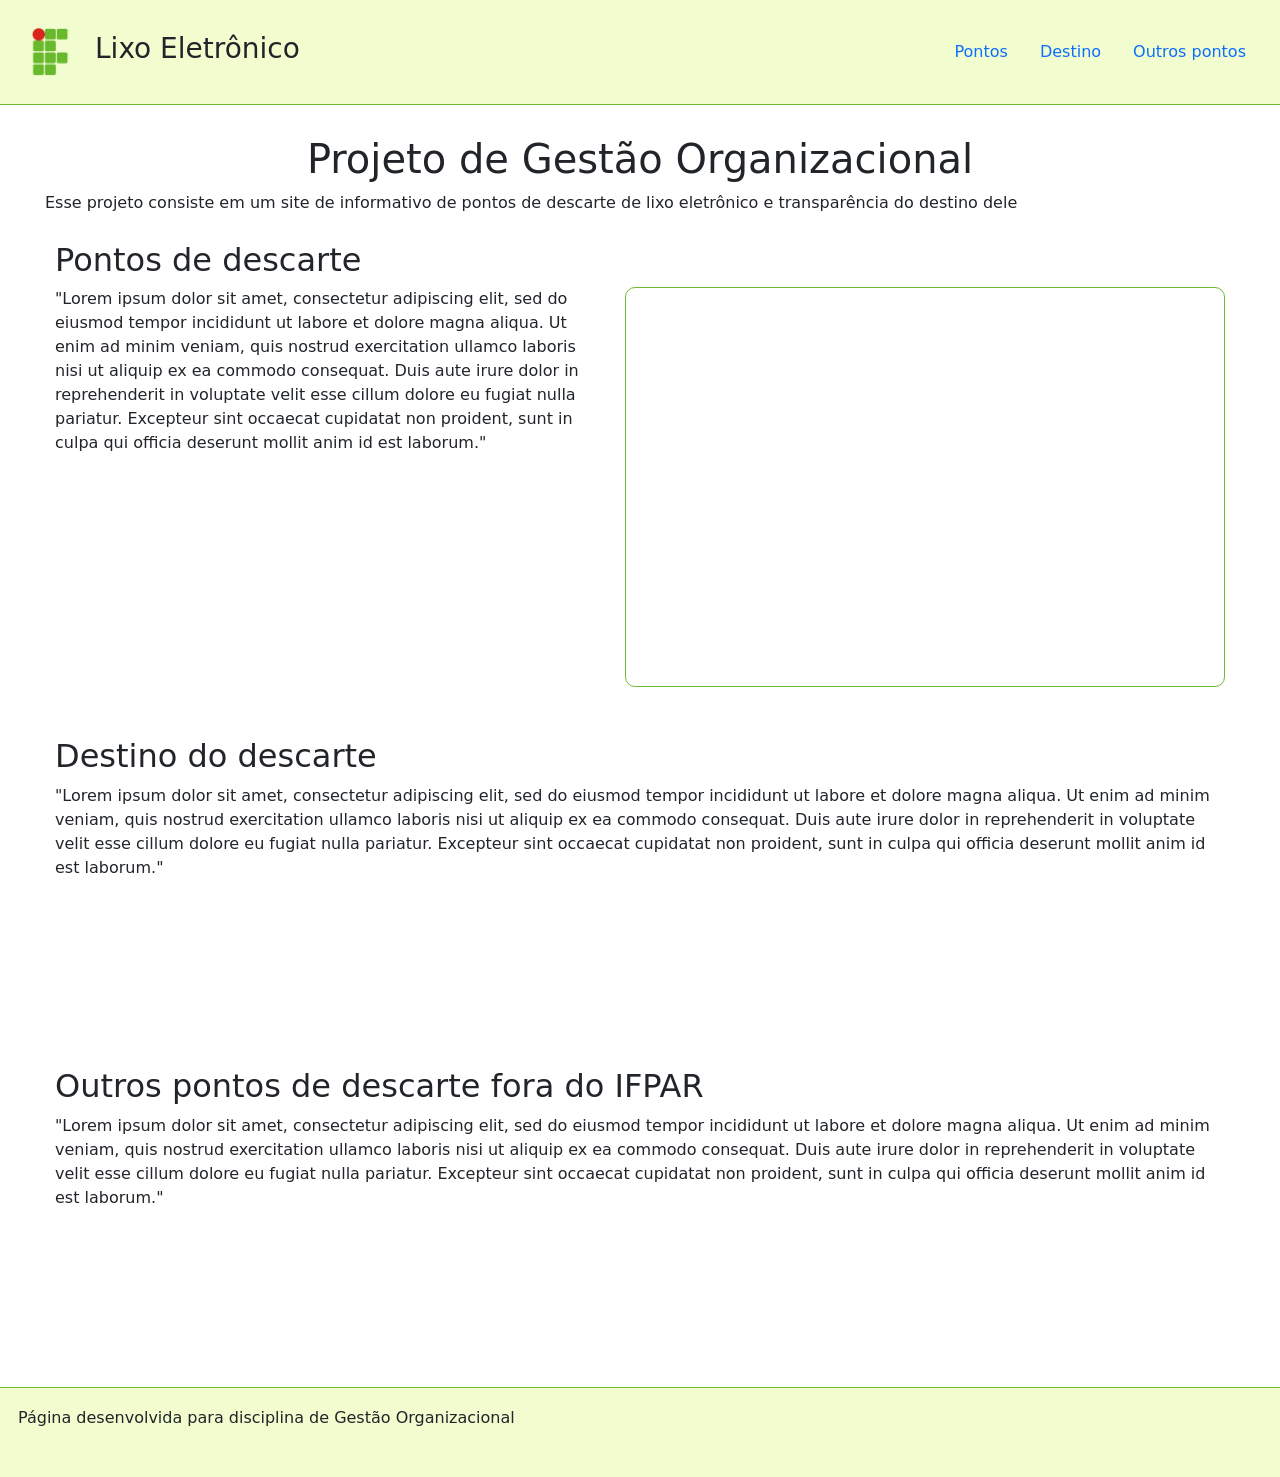
==== docs/index.html @ 9da3866d "eiehtu" ====
<!DOCTYPE html>
<html lang="pt-br">

<head>
    <meta charset="UTF-8">
    <meta name="viewport" content="width=device-width, initial-scale=1.0">
    <link rel="stylesheet" href="./style.css">
    <link href="https://cdn.jsdelivr.net/npm/bootstrap@5.3.8/dist/css/bootstrap.min.css" rel="stylesheet"
        integrity="sha384-sRIl4kxILFvY47J16cr9ZwB07vP4J8+LH7qKQnuqkuIAvNWLzeN8tE5YBujZqJLB" crossorigin="anonymous">
    <title>Lixo Eletrônico - IFPAR</title>
</head>

<body>
    <nav class="nav">
        <div class="cabecalho">
            <img src="./logoIF.png" alt="Logo IFRN" width="50" height="50">
            <p>Lixo Eletrônico</p>
        </div>
        <div class="linkPaginas">
            <a class="nav-link" href="#pontos">Pontos</a>
            <a class="nav-link" href="#destino">Destino</a>
            <a class="nav-link" href="#outros">Outros pontos</a>
        </div>
    </nav>
    <main>
        <h1>Projeto de Gestão Organizacional</h1>
        <p>Esse projeto consiste em um site de informativo de pontos de descarte de lixo eletrônico e
            transparência
            do
            destino dele</p>

        <div class="sessoes">
            <section id="pontos">
                <h2>Pontos de descarte</h2>
                <div class="caixa1">
                    <p>"Lorem ipsum dolor sit amet, consectetur adipiscing elit, sed do eiusmod tempor incididunt ut
                        labore et dolore magna aliqua. Ut enim ad minim veniam, quis nostrud exercitation ullamco
                        laboris nisi ut aliquip ex ea commodo consequat. Duis aute irure dolor in reprehenderit in
                        voluptate velit esse cillum dolore eu fugiat nulla pariatur. Excepteur sint occaecat cupidatat
                        non proident, sunt in culpa qui officia deserunt mollit anim id est laborum."</p>
                    <iframe
                        src="https://www.google.com/maps/embed?pb=!1m18!1m12!1m3!1d3968.4097036806616!2d-35.265659699999986!3d-5.938130799999993!2m3!1f0!2f0!3f0!3m2!1i1024!2i768!4f13.1!3m3!1m2!1s0x7b2577c0c020119%3A0x860676460df8a5eb!2sIFRN%20Parnamirim%20-%20(Ens.%20T%C3%A9cnico%2C%20Grad.%20e%20Espec.)!5e0!3m2!1spt-BR!2sbr!4v1782746803290!5m2!1spt-BR!2sbr"
                        width="" height="400" class="mapa" allowfullscreen="" loading="lazy"
                        referrerpolicy="strict-origin-when-cross-origin"></iframe>
                </div>
            </section>
            <section id="destino">
                <h2>Destino do descarte</h2>
                <p>"Lorem ipsum dolor sit amet, consectetur adipiscing elit, sed do eiusmod tempor incididunt ut labore
                    et dolore magna aliqua. Ut enim ad minim veniam, quis nostrud exercitation ullamco laboris nisi ut
                    aliquip ex ea commodo consequat. Duis aute irure dolor in reprehenderit in voluptate velit esse
                    cillum dolore eu fugiat nulla pariatur. Excepteur sint occaecat cupidatat non proident, sunt in
                    culpa qui officia deserunt mollit anim id est laborum."</p>
            </section>
            <section id="outros">
                <h2>Outros pontos de descarte fora do IFPAR</h2>
                <p>"Lorem ipsum dolor sit amet, consectetur adipiscing elit, sed do eiusmod tempor incididunt ut labore
                    et dolore magna aliqua. Ut enim ad minim veniam, quis nostrud exercitation ullamco laboris nisi ut
                    aliquip ex ea commodo consequat. Duis aute irure dolor in reprehenderit in voluptate velit esse
                    cillum dolore eu fugiat nulla pariatur. Excepteur sint occaecat cupidatat non proident, sunt in
                    culpa qui officia deserunt mollit anim id est laborum."</p>
            </section>
        </div>

    </main>
    <footer>
        Página desenvolvida para disciplina de Gestão Organizacional
    </footer>

    <script src="./script.js"></script>
    <script src="https://cdn.jsdelivr.net/npm/bootstrap@5.3.8/dist/js/bootstrap.bundle.min.js"
        integrity="sha384-FKyoEForCGlyvwx9Hj09JcYn3nv7wiPVlz7YYwJrWVcXK/BmnVDxM+D2scQbITxI"
        crossorigin="anonymous"></script>
</body>

</html>
---- docs/style.css ----
/*Arquivo estilistico do site*/

nav {
    border-style: solid;
    border-width: 0px 0px 1px 0px;
    border-color: #6DBB33;
    padding: 18px;
    display: flex;
    align-items: center;
    justify-content: space-between;
    background-color: #f1fdcf;
}

.mapa {
    border: solid 1px #6DBB33;
    border-radius: 10px;
    width: 100%;
    min-width: 300px;
    max-width: 600px;
}

.cabecalho {
    display: flex;
    justify-content: space-between;
    align-items: center;
    align-content: center;
    gap: 20px;
    margin-left: 25px;
}

.cabecalho p {
    font-size: 28px;
    margin-top: 10px;
    display: flex;
}

.linkPaginas {
    display: flex;
}

h1 {
    text-align: center;
}

main {
    padding: 30px;
    max-width: 1250px;
    margin: 0px auto;
}

.caixa1 {
    display: flex;
    flex-direction: row;
    justify-content: space-between;
    gap: 15px;
    margin: 0px auto;

}

@media (max-width: 600px) {
    .caixa1 {
        display: flex;
        flex-direction: column;

    }

    .cabecalho p {
        display: none;
    }
}

.sessoes {
    display: flex;
    flex-direction: column;
    justify-content: space-between;
    gap: 30px;
    height: max-content;
    margin: 0px auto;
}

section {
    min-height: 300px;
    min-width: 300px;
    padding: 10px;
}

#pontos p{
    max-width: 540px;
}

footer {
    border-style: solid;
    border-width: 1px 0px 0px 0px;
    border-color: #6DBB33;
    background-color: #f1fdcf;
    height: 90px;
    padding: 18px;

}
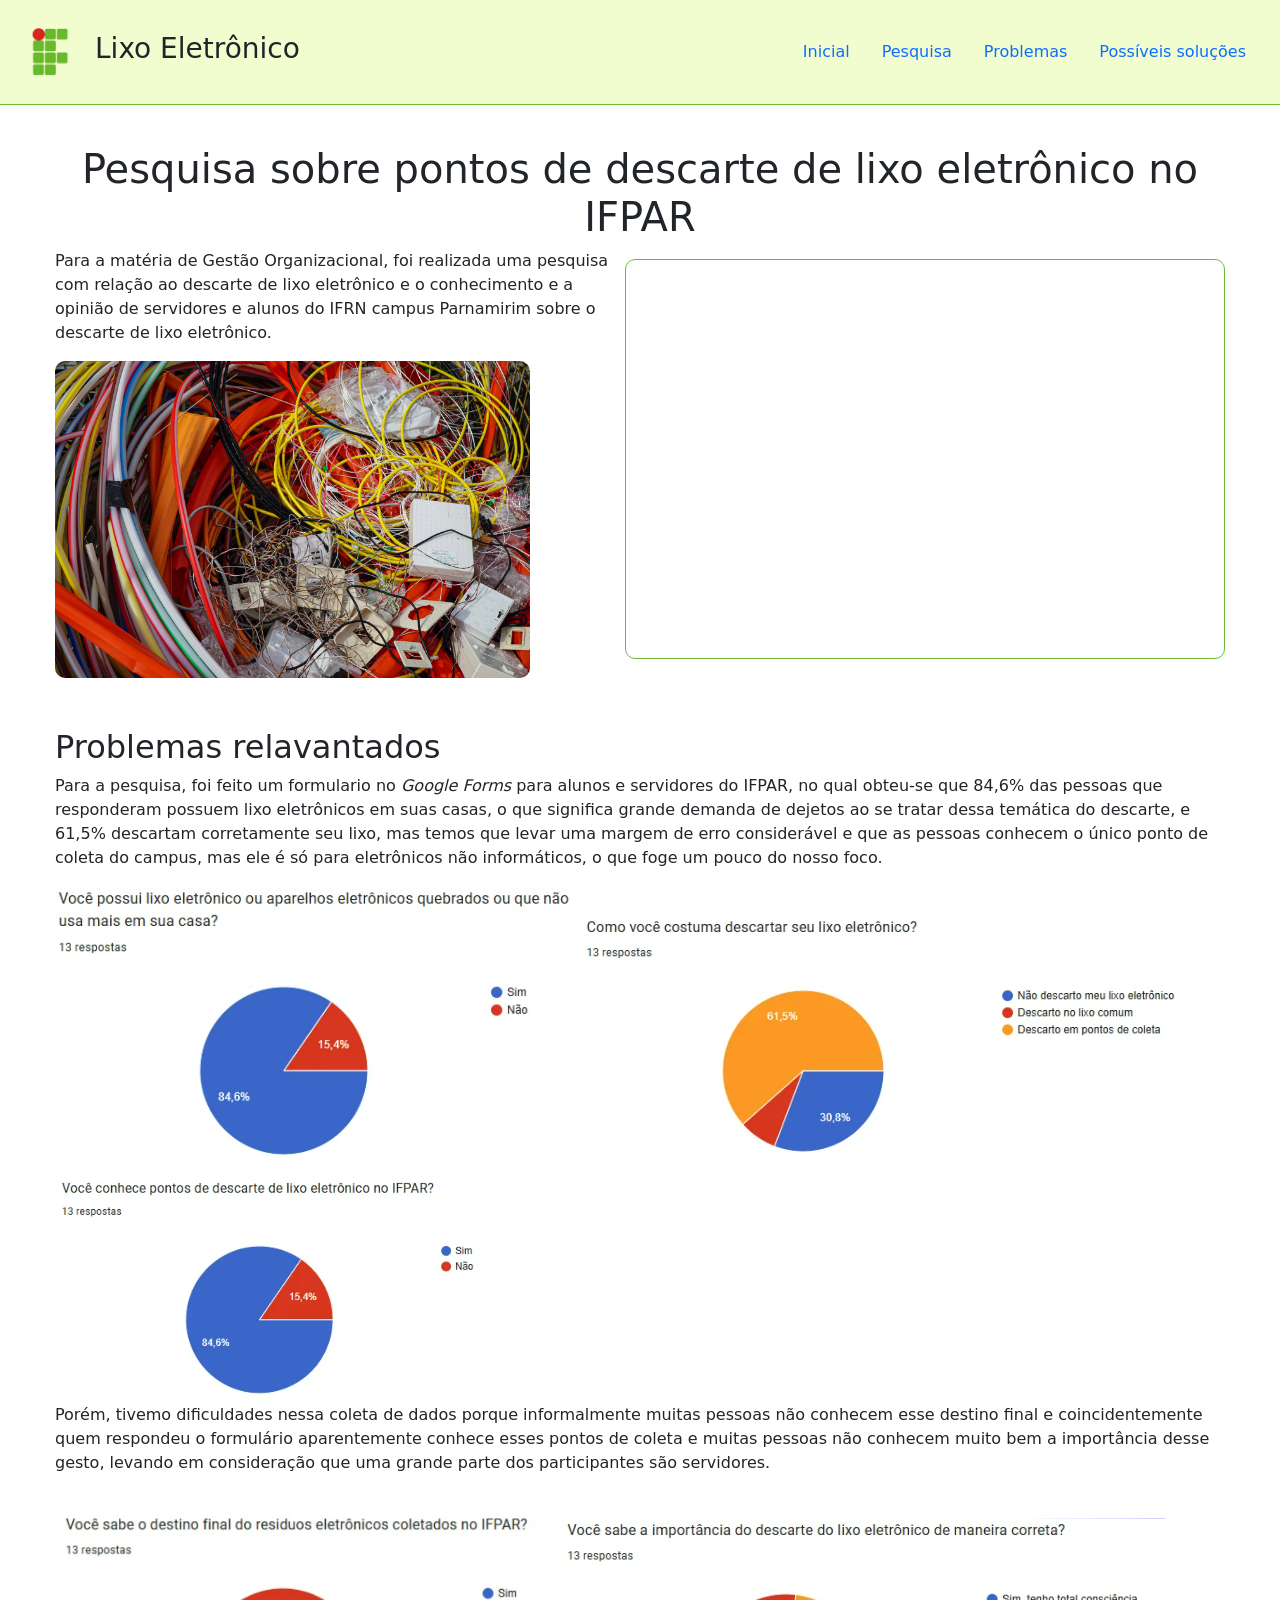
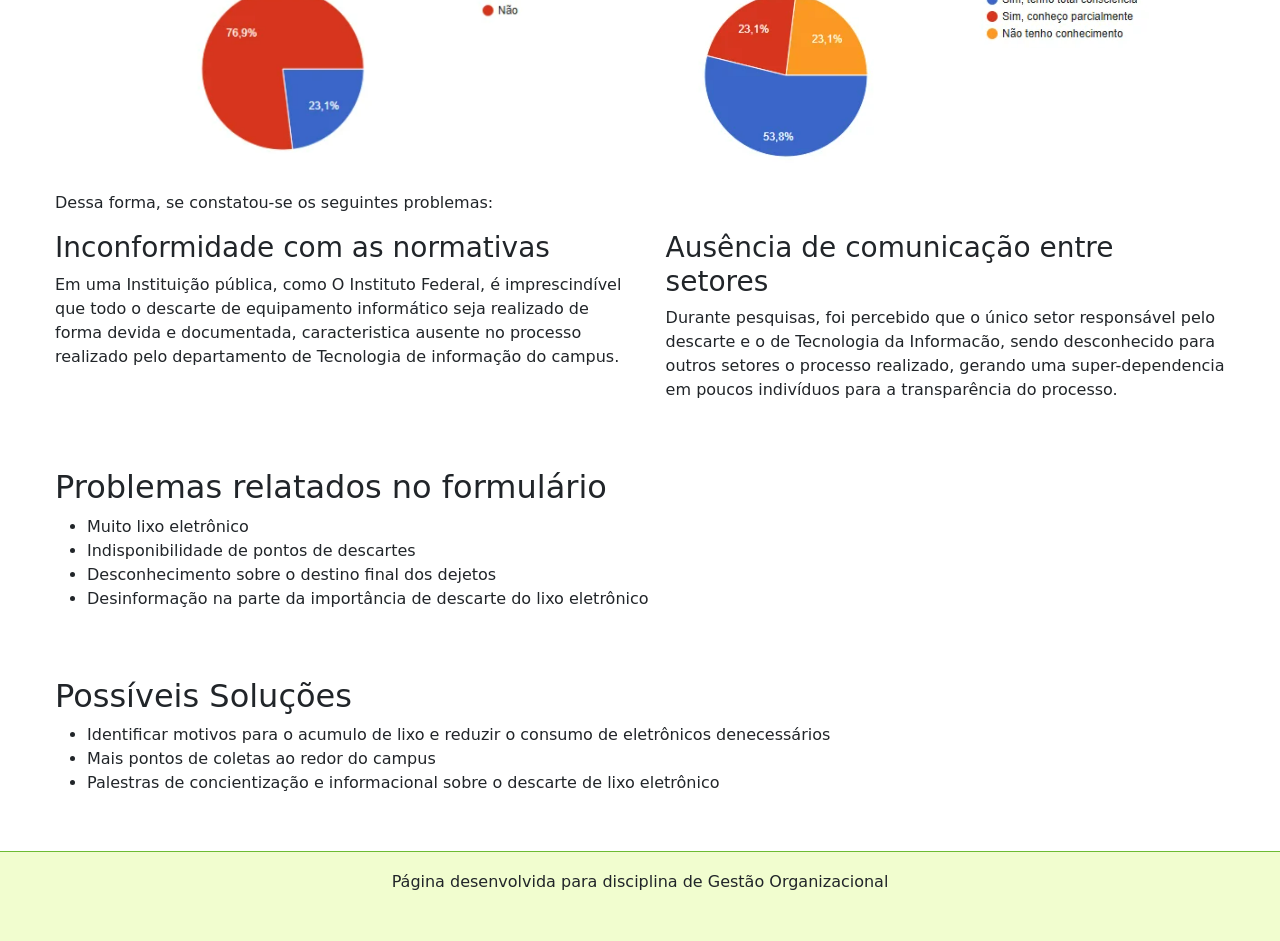
==== commit d39ab32c: "fhuehgreg" ====
--- a/docs/index.html
+++ b/docs/index.html
@@ -5,6 +5,7 @@
     <meta charset="UTF-8">
     <meta name="viewport" content="width=device-width, initial-scale=1.0">
     <link rel="stylesheet" href="./style.css">
+    <link rel="shortcut icon" href="./logoIF.png" type="image/x-icon">
     <link href="https://cdn.jsdelivr.net/npm/bootstrap@5.3.8/dist/css/bootstrap.min.css" rel="stylesheet"
         integrity="sha384-sRIl4kxILFvY47J16cr9ZwB07vP4J8+LH7qKQnuqkuIAvNWLzeN8tE5YBujZqJLB" crossorigin="anonymous">
     <title>Lixo Eletrônico - IFPAR</title>
@@ -17,50 +18,92 @@
             <p>Lixo Eletrônico</p>
         </div>
         <div class="linkPaginas">
-            <a class="nav-link" href="#pontos">Pontos</a>
-            <a class="nav-link" href="#destino">Destino</a>
-            <a class="nav-link" href="#outros">Outros pontos</a>
+            <a class="nav-link" href="#inicial">Inicial</a>
+            <a class="nav-link" href="#pesquisa">Pesquisa</a>
+            <a class="nav-link" href="#problemas">Problemas</a>
+            <a class="nav-link" href="#solucoes">Possíveis soluções</a>
         </div>
     </nav>
-    <main>
-        <h1>Projeto de Gestão Organizacional</h1>
-        <p>Esse projeto consiste em um site de informativo de pontos de descarte de lixo eletrônico e
-            transparência
-            do
-            destino dele</p>
+    <main class="sessoes">
+        <section id="inicial">
+            <h1>Pesquisa sobre pontos de descarte de lixo eletrônico no IFPAR</h1>
+            <div class="caixa1">
+                <div class="subcaixa1">
+                    <p>Para a matéria de Gestão Organizacional, foi realizada uma pesquisa com relação ao descarte de
+                        lixo
+                        eletrônico
+                        e o conhecimento e a opinião de servidores e alunos do IFRN campus Parnamirim sobre o descarte
+                        de lixo
+                        eletrônico.</p>
+                    <img src="./img1.jpg" alt="" srcset="" width="">
+                </div>
+                <iframe
+                    src="https://www.google.com/maps/embed?pb=!1m18!1m12!1m3!1d3968.4097036806616!2d-35.265659699999986!3d-5.938130799999993!2m3!1f0!2f0!3f0!3m2!1i1024!2i768!4f13.1!3m3!1m2!1s0x7b2577c0c020119%3A0x860676460df8a5eb!2sIFRN%20Parnamirim%20-%20(Ens.%20T%C3%A9cnico%2C%20Grad.%20e%20Espec.)!5e0!3m2!1spt-BR!2sbr!4v1782746803290!5m2!1spt-BR!2sbr"
+                    width="" height="" class="mapa" allowfullscreen="" loading="lazy"
+                    referrerpolicy="strict-origin-when-cross-origin"></iframe>
+            </div>
+        </section>
+        <section id="pesquisa">
+            <h2>Problemas relavantados</h2>
+            <p>Para a pesquisa, foi feito um formulario no <i>Google Forms</i> para alunos e servidores do IFPAR, no
+                qual obteu-se que
+                84,6% das pessoas que responderam possuem lixo eletrônicos em suas casas,
+                o que significa grande demanda de dejetos ao se tratar dessa temática do descarte, e 61,5%
+                descartam corretamente seu lixo, mas temos que levar uma margem de erro considerável e
+                que as pessoas conhecem o único ponto de coleta do campus, mas ele é só para eletrônicos não
+                informáticos, o que foge um pouco do nosso foco.
+            </p>
+            <div caixa="container-conteudo">
+                <img src="./grafico1.png" alt="">
+                <img src="./grafico2.png" alt="">
+                <img src="./grafico3.png" alt="">
+                <p>Porém, tivemo dificuldades nessa coleta de dados porque informalmente muitas pessoas não
+                    conhecem esse destino final e coincidentemente quem respondeu o formulário aparentemente conhece
+                    esses pontos de coleta e muitas pessoas não conhecem muito
+                    bem a importância desse gesto, levando em consideração que uma
+                    grande parte dos participantes são servidores.</p>
+                <br />
+                <img src="./grafico4.png" alt="" width="500">
+                <img src="./grafico5.png" alt="">
+            </div>
+            <br />
+            <p>Dessa forma, se constatou-se os seguintes problemas:</p>
+            <div class="caixa2">
+                <div>
+                    <h3>Inconformidade com as normativas</h3>
+                    <p>Em uma Instituição pública, como O Instituto Federal, é imprescindível que
+                        todo o descarte de equipamento informático seja realizado de forma
+                        devida e documentada, caracteristica ausente no processo realizado pelo
+                        departamento de Tecnologia de informação do campus.</p>
+                </div>
+                <div>
+                    <h3>Ausência de comunicação entre setores</h3>
+                    <p>Durante pesquisas, foi percebido que o único setor responsável pelo
+                        descarte e o de Tecnologia da Informacão, sendo desconhecido para
+                        outros setores o processo realizado, gerando uma super-dependencia em
+                        poucos indivíduos para a transparência do processo.</p>
+                </div>
+            </div>
 
-        <div class="sessoes">
-            <section id="pontos">
-                <h2>Pontos de descarte</h2>
-                <div class="caixa1">
-                    <p>"Lorem ipsum dolor sit amet, consectetur adipiscing elit, sed do eiusmod tempor incididunt ut
-                        labore et dolore magna aliqua. Ut enim ad minim veniam, quis nostrud exercitation ullamco
-                        laboris nisi ut aliquip ex ea commodo consequat. Duis aute irure dolor in reprehenderit in
-                        voluptate velit esse cillum dolore eu fugiat nulla pariatur. Excepteur sint occaecat cupidatat
-                        non proident, sunt in culpa qui officia deserunt mollit anim id est laborum."</p>
-                    <iframe
-                        src="https://www.google.com/maps/embed?pb=!1m18!1m12!1m3!1d3968.4097036806616!2d-35.265659699999986!3d-5.938130799999993!2m3!1f0!2f0!3f0!3m2!1i1024!2i768!4f13.1!3m3!1m2!1s0x7b2577c0c020119%3A0x860676460df8a5eb!2sIFRN%20Parnamirim%20-%20(Ens.%20T%C3%A9cnico%2C%20Grad.%20e%20Espec.)!5e0!3m2!1spt-BR!2sbr!4v1782746803290!5m2!1spt-BR!2sbr"
-                        width="" height="400" class="mapa" allowfullscreen="" loading="lazy"
-                        referrerpolicy="strict-origin-when-cross-origin"></iframe>
-                </div>
-            </section>
-            <section id="destino">
-                <h2>Destino do descarte</h2>
-                <p>"Lorem ipsum dolor sit amet, consectetur adipiscing elit, sed do eiusmod tempor incididunt ut labore
-                    et dolore magna aliqua. Ut enim ad minim veniam, quis nostrud exercitation ullamco laboris nisi ut
-                    aliquip ex ea commodo consequat. Duis aute irure dolor in reprehenderit in voluptate velit esse
-                    cillum dolore eu fugiat nulla pariatur. Excepteur sint occaecat cupidatat non proident, sunt in
-                    culpa qui officia deserunt mollit anim id est laborum."</p>
-            </section>
-            <section id="outros">
-                <h2>Outros pontos de descarte fora do IFPAR</h2>
-                <p>"Lorem ipsum dolor sit amet, consectetur adipiscing elit, sed do eiusmod tempor incididunt ut labore
-                    et dolore magna aliqua. Ut enim ad minim veniam, quis nostrud exercitation ullamco laboris nisi ut
-                    aliquip ex ea commodo consequat. Duis aute irure dolor in reprehenderit in voluptate velit esse
-                    cillum dolore eu fugiat nulla pariatur. Excepteur sint occaecat cupidatat non proident, sunt in
-                    culpa qui officia deserunt mollit anim id est laborum."</p>
-            </section>
-        </div>
+        </section>
+        <section id="problemas">
+            <h2>Problemas relatados no formulário</h2>
+            <ul>
+                <li>Muito lixo eletrônico</li>
+                <li>Indisponibilidade de pontos de descartes</li>
+                <li>Desconhecimento sobre o destino final dos dejetos</li>
+                <li>Desinformação na parte da importância de descarte do lixo eletrônico</li>
+            </ul>
+        </section>
+        <section id="solucoes">
+            <h2>Possíveis Soluções</h2>
+            <ul>
+                <li>Identificar motivos para o acumulo de lixo e reduzir o consumo de eletrônicos denecessários</li>
+                <li>Mais pontos de coletas ao redor do campus</li>
+                <li>Palestras de concientização e informacional sobre o descarte de lixo eletrônico</li>
+            </ul>
+        </section>
+
 
     </main>
     <footer>
--- a/docs/style.css
+++ b/docs/style.css
@@ -17,6 +17,10 @@
     width: 100%;
     min-width: 300px;
     max-width: 600px;
+    height: 100%;
+    min-height: 400px;
+    max-height: 500px;
+    margin-top: 10px;
 }
 
 .cabecalho {
@@ -57,6 +61,12 @@
 
 }
 
+.subcaixa1 img{
+    width: 100%;
+    max-width: 475px;
+    border-radius: 10px;
+}
+
 @media (max-width: 600px) {
     .caixa1 {
         display: flex;
@@ -79,14 +89,37 @@
 }
 
 section {
-    min-height: 300px;
     min-width: 300px;
     padding: 10px;
 }
 
-#pontos p{
-    max-width: 540px;
+.caixa1 p{
+    max-width: 580px;
 }
+
+.caixa2{
+    display: flex;
+    flex-direction: row;
+    justify-content: space-between;
+    gap: 30px;
+}
+
+.container-conteudo {
+    display: flex; /* Coloca os elementos lado a lado */
+    align-items: center; /* Alinha o texto e a imagem no centro verticalmente */
+    gap: 30px; /* Cria um espaçamento de 20 pixels entre a imagem e o texto */
+}
+
+.container-conteudo img {
+    max-width: 150px; /* Define um tamanho máximo para a imagem */
+    height: auto;
+    border: solid 3px;
+}
+
+.container-conteudo p{
+    margin-top: 20px;
+}
+
 
 footer {
     border-style: solid;
@@ -95,5 +128,6 @@
     background-color: #f1fdcf;
     height: 90px;
     padding: 18px;
+    text-align: center;
 
 }
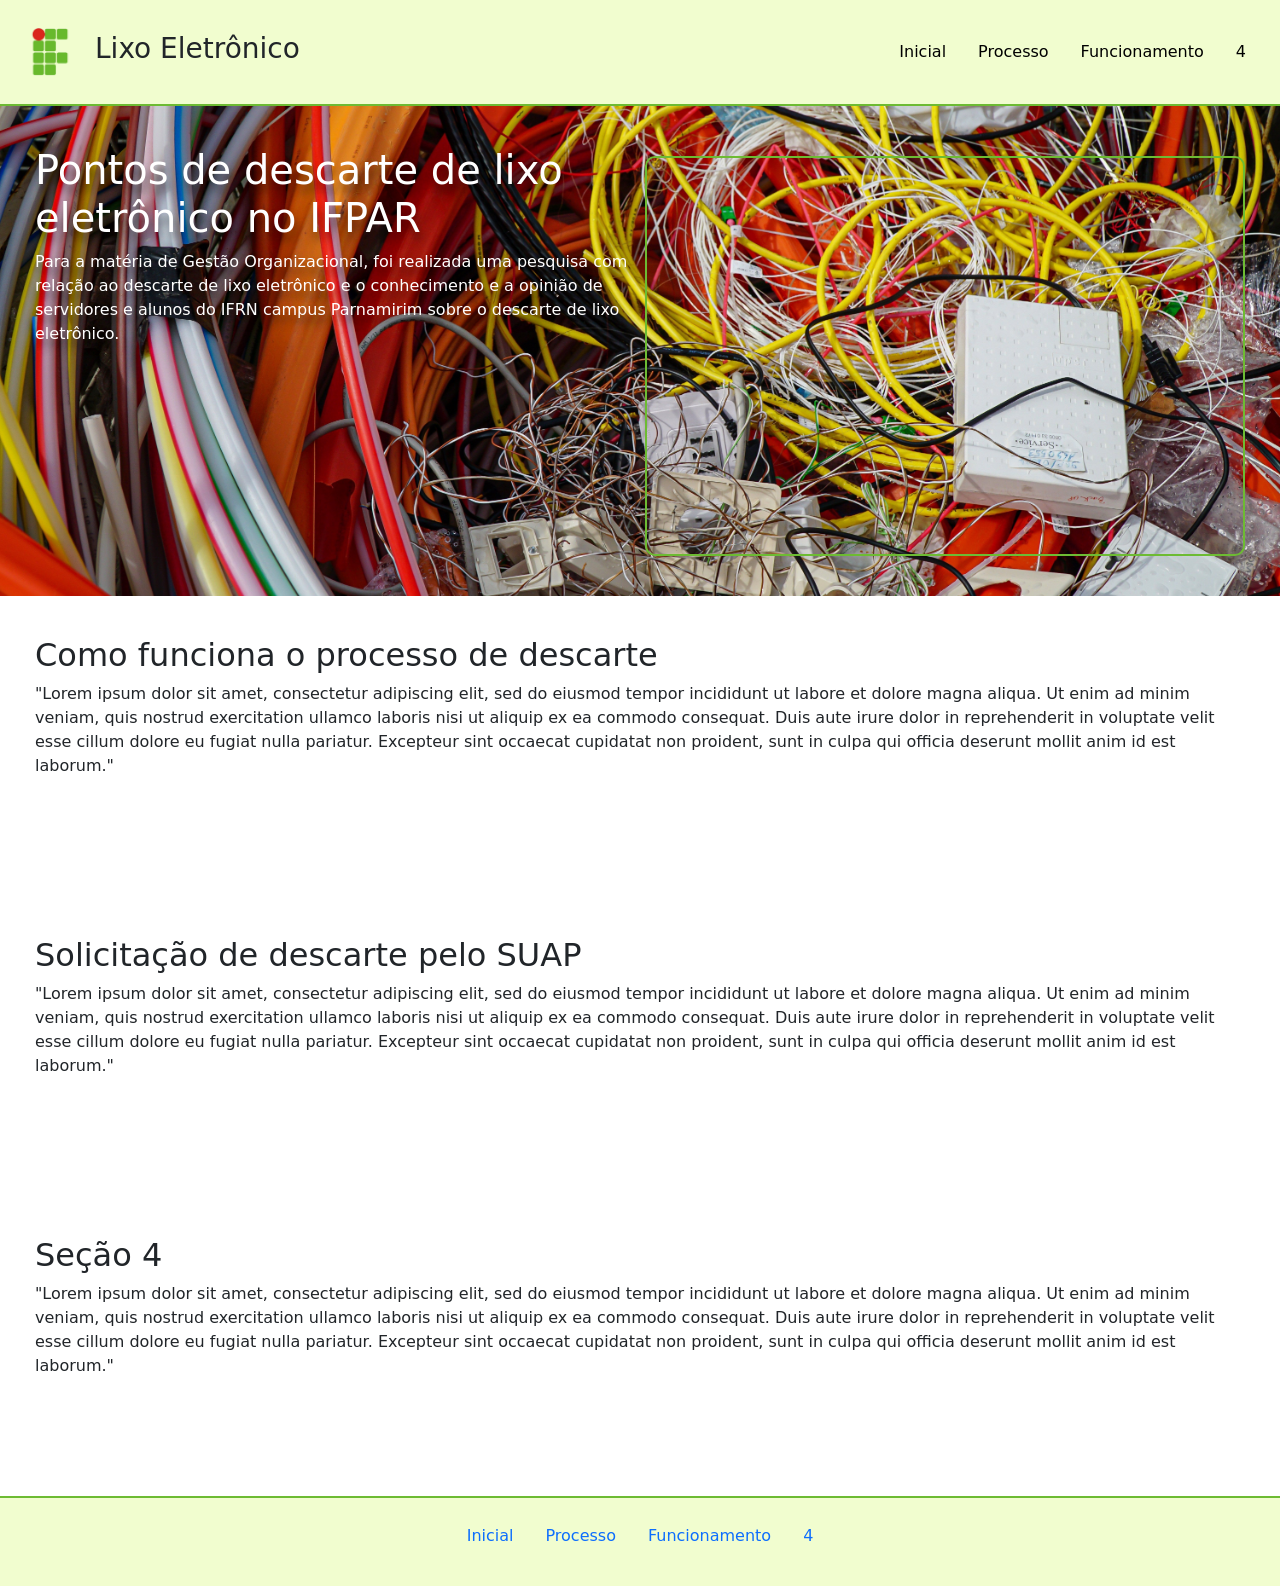
==== commit 86530e9f: "style: Adição de imagem de fundo na seção 1" ====
--- a/docs/index.html
+++ b/docs/index.html
@@ -5,7 +5,7 @@
     <meta charset="UTF-8">
     <meta name="viewport" content="width=device-width, initial-scale=1.0">
     <link rel="stylesheet" href="./style.css">
-    <link rel="shortcut icon" href="./logoIF.png" type="image/x-icon">
+    <link rel="shortcut icon" href="./imgs/logoIF.png" type="image/x-icon">
     <link href="https://cdn.jsdelivr.net/npm/bootstrap@5.3.8/dist/css/bootstrap.min.css" rel="stylesheet"
         integrity="sha384-sRIl4kxILFvY47J16cr9ZwB07vP4J8+LH7qKQnuqkuIAvNWLzeN8tE5YBujZqJLB" crossorigin="anonymous">
     <title>Lixo Eletrônico - IFPAR</title>
@@ -14,28 +14,27 @@
 <body>
     <nav class="nav">
         <div class="cabecalho">
-            <img src="./logoIF.png" alt="Logo IFRN" width="50" height="50">
+            <img src="./imgs/logoIF.png" alt="Logo IFRN" id="logoIF">
             <p>Lixo Eletrônico</p>
         </div>
         <div class="linkPaginas">
-            <a class="nav-link" href="#inicial">Inicial</a>
-            <a class="nav-link" href="#pesquisa">Pesquisa</a>
-            <a class="nav-link" href="#problemas">Problemas</a>
-            <a class="nav-link" href="#solucoes">Possíveis soluções</a>
+            <a class="nav-link" href="#secao1"><span>Inicial</span></a>
+            <a class="nav-link" href="#secao2"><span>Processo</span></a>
+            <a class="nav-link" href="#secao3"><span>Funcionamento</span></a>
+            <a class="nav-link" href="#secao4"><span>4</span></a>
         </div>
     </nav>
     <main class="sessoes">
-        <section id="inicial">
-            <h1>Pesquisa sobre pontos de descarte de lixo eletrônico no IFPAR</h1>
+        <section id="secao1">
             <div class="caixa1">
                 <div class="subcaixa1">
+                    <h1>Pontos de descarte de lixo eletrônico no IFPAR</h1>
                     <p>Para a matéria de Gestão Organizacional, foi realizada uma pesquisa com relação ao descarte de
                         lixo
                         eletrônico
                         e o conhecimento e a opinião de servidores e alunos do IFRN campus Parnamirim sobre o descarte
                         de lixo
                         eletrônico.</p>
-                    <img src="./img1.jpg" alt="" srcset="" width="">
                 </div>
                 <iframe
                     src="https://www.google.com/maps/embed?pb=!1m18!1m12!1m3!1d3968.4097036806616!2d-35.265659699999986!3d-5.938130799999993!2m3!1f0!2f0!3f0!3m2!1i1024!2i768!4f13.1!3m3!1m2!1s0x7b2577c0c020119%3A0x860676460df8a5eb!2sIFRN%20Parnamirim%20-%20(Ens.%20T%C3%A9cnico%2C%20Grad.%20e%20Espec.)!5e0!3m2!1spt-BR!2sbr!4v1782746803290!5m2!1spt-BR!2sbr"
@@ -43,71 +42,44 @@
                     referrerpolicy="strict-origin-when-cross-origin"></iframe>
             </div>
         </section>
-        <section id="pesquisa">
-            <h2>Problemas relavantados</h2>
-            <p>Para a pesquisa, foi feito um formulario no <i>Google Forms</i> para alunos e servidores do IFPAR, no
-                qual obteu-se que
-                84,6% das pessoas que responderam possuem lixo eletrônicos em suas casas,
-                o que significa grande demanda de dejetos ao se tratar dessa temática do descarte, e 61,5%
-                descartam corretamente seu lixo, mas temos que levar uma margem de erro considerável e
-                que as pessoas conhecem o único ponto de coleta do campus, mas ele é só para eletrônicos não
-                informáticos, o que foge um pouco do nosso foco.
-            </p>
-            <div caixa="container-conteudo">
-                <img src="./grafico1.png" alt="">
-                <img src="./grafico2.png" alt="">
-                <img src="./grafico3.png" alt="">
-                <p>Porém, tivemo dificuldades nessa coleta de dados porque informalmente muitas pessoas não
-                    conhecem esse destino final e coincidentemente quem respondeu o formulário aparentemente conhece
-                    esses pontos de coleta e muitas pessoas não conhecem muito
-                    bem a importância desse gesto, levando em consideração que uma
-                    grande parte dos participantes são servidores.</p>
-                <br />
-                <img src="./grafico4.png" alt="" width="500">
-                <img src="./grafico5.png" alt="">
-            </div>
-            <br />
-            <p>Dessa forma, se constatou-se os seguintes problemas:</p>
-            <div class="caixa2">
-                <div>
-                    <h3>Inconformidade com as normativas</h3>
-                    <p>Em uma Instituição pública, como O Instituto Federal, é imprescindível que
-                        todo o descarte de equipamento informático seja realizado de forma
-                        devida e documentada, caracteristica ausente no processo realizado pelo
-                        departamento de Tecnologia de informação do campus.</p>
-                </div>
-                <div>
-                    <h3>Ausência de comunicação entre setores</h3>
-                    <p>Durante pesquisas, foi percebido que o único setor responsável pelo
-                        descarte e o de Tecnologia da Informacão, sendo desconhecido para
-                        outros setores o processo realizado, gerando uma super-dependencia em
-                        poucos indivíduos para a transparência do processo.</p>
-                </div>
-            </div>
+        <section id="secao2">
+            <h2>Como funciona o processo de descarte</h2>
+            <p>"Lorem ipsum dolor sit amet, consectetur adipiscing elit, sed do eiusmod tempor incididunt ut labore et
+                dolore magna aliqua. Ut enim ad minim veniam, quis nostrud exercitation ullamco laboris nisi ut aliquip
+                ex ea commodo consequat. Duis aute irure dolor in reprehenderit in voluptate velit esse cillum dolore eu
+                fugiat nulla pariatur. Excepteur sint occaecat cupidatat non proident, sunt in culpa qui officia
+                deserunt mollit anim id est laborum."</p>
+
 
         </section>
-        <section id="problemas">
-            <h2>Problemas relatados no formulário</h2>
-            <ul>
-                <li>Muito lixo eletrônico</li>
-                <li>Indisponibilidade de pontos de descartes</li>
-                <li>Desconhecimento sobre o destino final dos dejetos</li>
-                <li>Desinformação na parte da importância de descarte do lixo eletrônico</li>
-            </ul>
+        <section id="secao3">
+            <h2>Solicitação de descarte pelo SUAP</h2>
+            <p>"Lorem ipsum dolor sit amet, consectetur adipiscing elit, sed do eiusmod tempor incididunt ut labore et
+                dolore magna aliqua. Ut enim ad minim veniam, quis nostrud exercitation ullamco laboris nisi ut aliquip
+                ex ea commodo consequat. Duis aute irure dolor in reprehenderit in voluptate velit esse cillum dolore eu
+                fugiat nulla pariatur. Excepteur sint occaecat cupidatat non proident, sunt in culpa qui officia
+                deserunt mollit anim id est laborum."</p>
+
         </section>
-        <section id="solucoes">
-            <h2>Possíveis Soluções</h2>
-            <ul>
-                <li>Identificar motivos para o acumulo de lixo e reduzir o consumo de eletrônicos denecessários</li>
-                <li>Mais pontos de coletas ao redor do campus</li>
-                <li>Palestras de concientização e informacional sobre o descarte de lixo eletrônico</li>
-            </ul>
+        <section id="secao4">
+            <h2>Seção 4</h2>
+            <p>"Lorem ipsum dolor sit amet, consectetur adipiscing elit, sed do eiusmod tempor incididunt ut labore et
+                dolore magna aliqua. Ut enim ad minim veniam, quis nostrud exercitation ullamco laboris nisi ut aliquip
+                ex ea commodo consequat. Duis aute irure dolor in reprehenderit in voluptate velit esse cillum dolore eu
+                fugiat nulla pariatur. Excepteur sint occaecat cupidatat non proident, sunt in culpa qui officia
+                deserunt mollit anim id est laborum."</p>
+
         </section>
-
-
     </main>
     <footer>
-        Página desenvolvida para disciplina de Gestão Organizacional
+        <div class="nav">
+            <div class="linkPaginas">
+                <a class="nav-link" href="#secao1">Inicial</a>
+                <a class="nav-link" href="#secao2">Processo</a>
+                <a class="nav-link" href="#secao3">Funcionamento</a>
+                <a class="nav-link" href="#secao4">4</a>
+            </div>
+        </div>
     </footer>
 
     <script src="./script.js"></script>
--- a/docs/style.css
+++ b/docs/style.css
@@ -2,7 +2,7 @@
 
 nav {
     border-style: solid;
-    border-width: 0px 0px 1px 0px;
+    border-width: 0px 0px 2px 0px;
     border-color: #6DBB33;
     padding: 18px;
     display: flex;
@@ -11,8 +11,13 @@
     background-color: #f1fdcf;
 }
 
+#logoIF{
+    width: 50px;
+    height: 50px;
+}
+
 .mapa {
-    border: solid 1px #6DBB33;
+    border: solid 2px #6DBB33;
     border-radius: 10px;
     width: 100%;
     min-width: 300px;
@@ -26,6 +31,7 @@
 .cabecalho {
     display: flex;
     justify-content: space-between;
+    flex-wrap: nowrap;
     align-items: center;
     align-content: center;
     gap: 20px;
@@ -38,18 +44,55 @@
     display: flex;
 }
 
+a{
+    text-decoration: none;
+}
+
 .linkPaginas {
     display: flex;
+    justify-content: center;
+    align-items: center;
+    align-content: center;
 }
 
-h1 {
-    text-align: center;
+.linkPaginas span{
+    color: black;
 }
 
 main {
-    padding: 30px;
-    max-width: 1250px;
     margin: 0px auto;
+}
+
+.sessoes {
+    display: flex;
+    flex-direction: column;
+    justify-content: space-between;
+    height: max-content;
+    margin: 0px auto;
+}
+
+section {
+    min-width: 300px;
+    min-height: 300px;
+    width: 100%;
+    padding: 40px 35px;
+}
+
+#secao1{
+    background-image: url("./imgs/img1.jpg");
+    background-size: cover;
+    background-position: center;
+    background-repeat: no-repeat;
+}
+
+#secao1 h1{
+    color: white;
+    text-shadow: 2px 8px 8px rgba(0, 0, 0, 0.5);
+}
+
+#secao1 p{
+    color: white;
+    text-shadow: 2px 8px 8px rgba(0, 0, 0, 0.5);
 }
 
 .caixa1 {
@@ -61,73 +104,34 @@
 
 }
 
-.subcaixa1 img{
-    width: 100%;
-    max-width: 475px;
-    border-radius: 10px;
+.caixa1 p{
+    max-width: 680px;
 }
-
-@media (max-width: 600px) {
-    .caixa1 {
-        display: flex;
-        flex-direction: column;
-
-    }
-
-    .cabecalho p {
-        display: none;
-    }
-}
-
-.sessoes {
-    display: flex;
-    flex-direction: column;
-    justify-content: space-between;
-    gap: 30px;
-    height: max-content;
-    margin: 0px auto;
-}
-
-section {
-    min-width: 300px;
-    padding: 10px;
-}
-
-.caixa1 p{
-    max-width: 580px;
-}
-
-.caixa2{
-    display: flex;
-    flex-direction: row;
-    justify-content: space-between;
-    gap: 30px;
-}
-
-.container-conteudo {
-    display: flex; /* Coloca os elementos lado a lado */
-    align-items: center; /* Alinha o texto e a imagem no centro verticalmente */
-    gap: 30px; /* Cria um espaçamento de 20 pixels entre a imagem e o texto */
-}
-
-.container-conteudo img {
-    max-width: 150px; /* Define um tamanho máximo para a imagem */
-    height: auto;
-    border: solid 3px;
-}
-
-.container-conteudo p{
-    margin-top: 20px;
-}
-
 
 footer {
     border-style: solid;
-    border-width: 1px 0px 0px 0px;
+    border-width: 2px 0px 0px 0px;
     border-color: #6DBB33;
     background-color: #f1fdcf;
     height: 90px;
     padding: 18px;
-    text-align: center;
 
+}
+
+footer .linkPaginas{
+    margin: 0px auto;
+}
+
+@media (max-width: 750px) {
+    nav{
+        align-content: center;
+        justify-content: center;
+    }
+
+    .caixa1 {
+        display: flex;
+        flex-direction: column;
+        gap: 15px;
+
+    }
 }
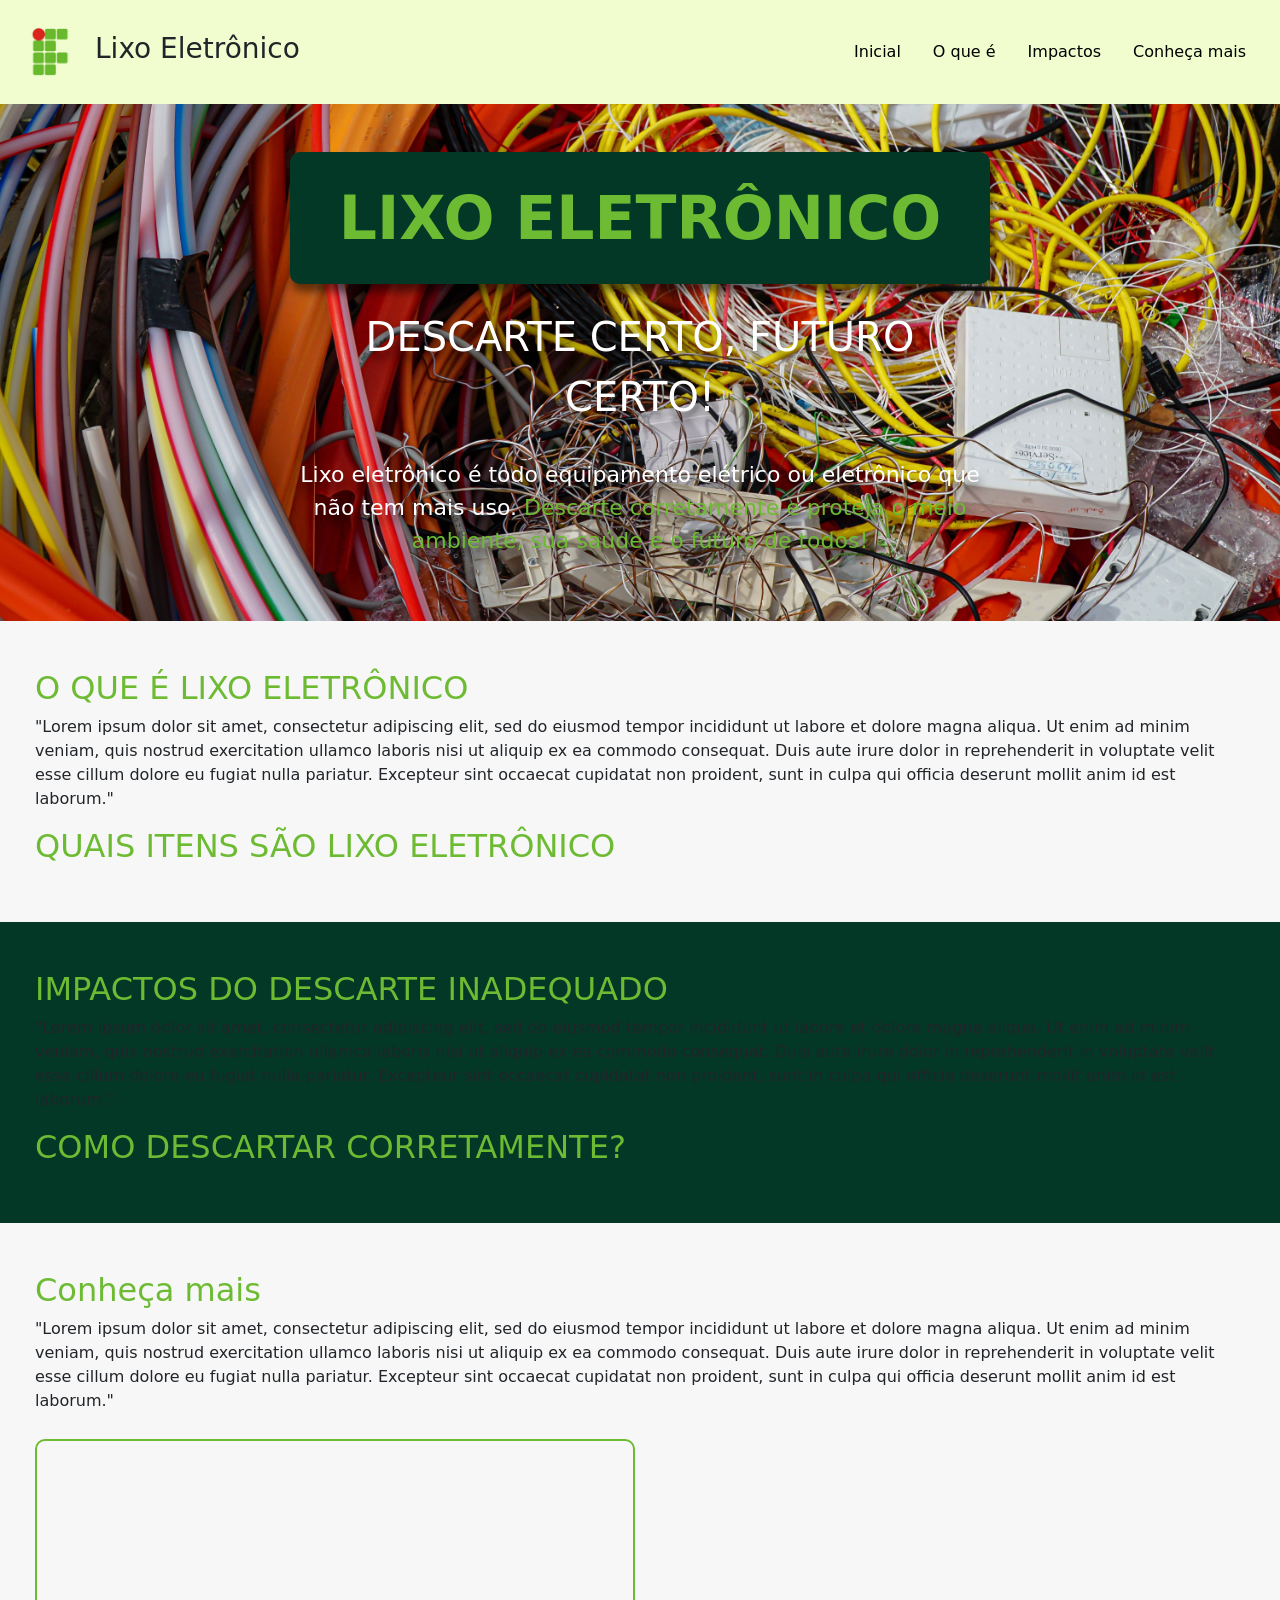
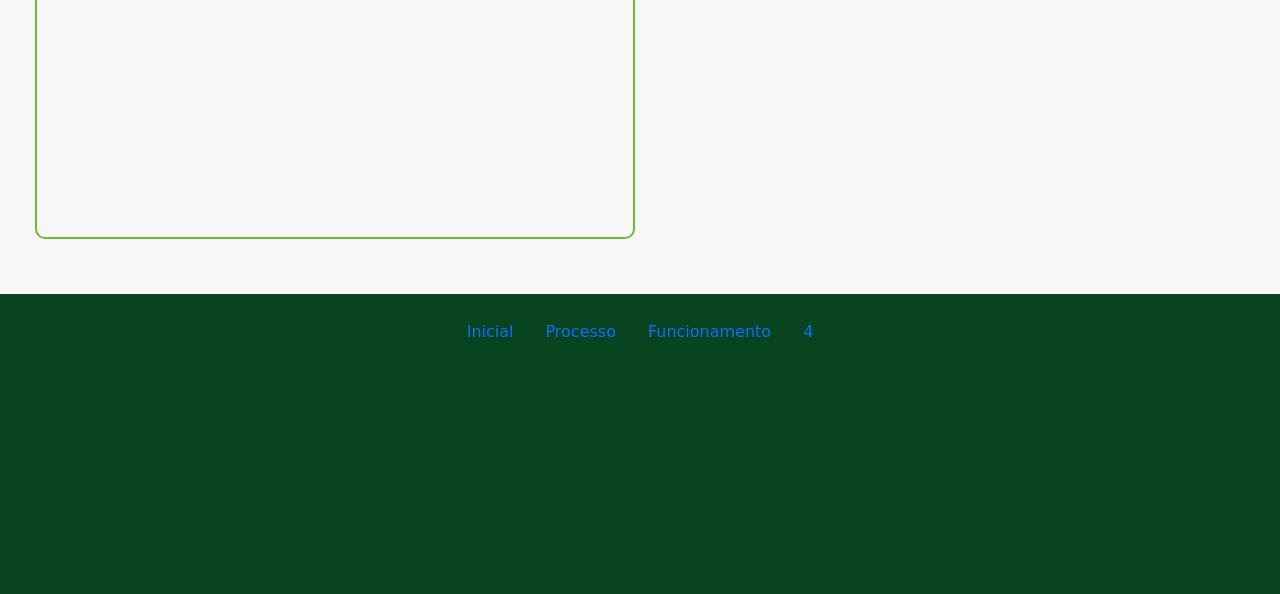
==== commit 006d1be1: "style: Adição de novos estilos" ====
--- a/docs/index.html
+++ b/docs/index.html
@@ -19,55 +19,59 @@
         </div>
         <div class="linkPaginas">
             <a class="nav-link" href="#secao1"><span>Inicial</span></a>
-            <a class="nav-link" href="#secao2"><span>Processo</span></a>
-            <a class="nav-link" href="#secao3"><span>Funcionamento</span></a>
-            <a class="nav-link" href="#secao4"><span>4</span></a>
+            <a class="nav-link" href="#secao2"><span>O que é</span></a>
+            <a class="nav-link" href="#secao3"><span>Impactos</span></a>
+            <a class="nav-link" href="#secao4"><span>Conheça mais</span></a>
         </div>
     </nav>
     <main class="sessoes">
         <section id="secao1">
             <div class="caixa1">
-                <div class="subcaixa1">
-                    <h1>Pontos de descarte de lixo eletrônico no IFPAR</h1>
-                    <p>Para a matéria de Gestão Organizacional, foi realizada uma pesquisa com relação ao descarte de
-                        lixo
-                        eletrônico
-                        e o conhecimento e a opinião de servidores e alunos do IFRN campus Parnamirim sobre o descarte
-                        de lixo
-                        eletrônico.</p>
-                </div>
-                <iframe
-                    src="https://www.google.com/maps/embed?pb=!1m18!1m12!1m3!1d3968.4097036806616!2d-35.265659699999986!3d-5.938130799999993!2m3!1f0!2f0!3f0!3m2!1i1024!2i768!4f13.1!3m3!1m2!1s0x7b2577c0c020119%3A0x860676460df8a5eb!2sIFRN%20Parnamirim%20-%20(Ens.%20T%C3%A9cnico%2C%20Grad.%20e%20Espec.)!5e0!3m2!1spt-BR!2sbr!4v1782746803290!5m2!1spt-BR!2sbr"
-                    width="" height="" class="mapa" allowfullscreen="" loading="lazy"
-                    referrerpolicy="strict-origin-when-cross-origin"></iframe>
+                <h1>LIXO ELETRÔNICO</h1>
+                <p class="subtitulo">DESCARTE CERTO, FUTURO CERTO!</p>
+                <p class="paragrafo">
+                    Lixo eletrônico é todo equipamento elétrico ou eletrônico que não tem mais uso.
+                    <span class="textoVerde">
+                        Descarte corretamente e proteja o meio ambiente, sua saúde e o futuro de todos!
+                    </span>
+                </p>
+                <!--
+                -->
             </div>
         </section>
         <section id="secao2">
-            <h2>Como funciona o processo de descarte</h2>
+            <h2>O QUE É LIXO ELETRÔNICO</h2>
             <p>"Lorem ipsum dolor sit amet, consectetur adipiscing elit, sed do eiusmod tempor incididunt ut labore et
                 dolore magna aliqua. Ut enim ad minim veniam, quis nostrud exercitation ullamco laboris nisi ut aliquip
                 ex ea commodo consequat. Duis aute irure dolor in reprehenderit in voluptate velit esse cillum dolore eu
                 fugiat nulla pariatur. Excepteur sint occaecat cupidatat non proident, sunt in culpa qui officia
                 deserunt mollit anim id est laborum."</p>
+            <h2>QUAIS ITENS SÃO LIXO ELETRÔNICO</h2>
 
 
         </section>
         <section id="secao3">
-            <h2>Solicitação de descarte pelo SUAP</h2>
+            <h2>IMPACTOS DO DESCARTE INADEQUADO</h2>
             <p>"Lorem ipsum dolor sit amet, consectetur adipiscing elit, sed do eiusmod tempor incididunt ut labore et
                 dolore magna aliqua. Ut enim ad minim veniam, quis nostrud exercitation ullamco laboris nisi ut aliquip
                 ex ea commodo consequat. Duis aute irure dolor in reprehenderit in voluptate velit esse cillum dolore eu
                 fugiat nulla pariatur. Excepteur sint occaecat cupidatat non proident, sunt in culpa qui officia
                 deserunt mollit anim id est laborum."</p>
+            <h2>COMO DESCARTAR CORRETAMENTE?</h2>
 
         </section>
         <section id="secao4">
-            <h2>Seção 4</h2>
+            <h2>Conheça mais</h2>
+            <!--Adicionar vídeo do Mateus-->
             <p>"Lorem ipsum dolor sit amet, consectetur adipiscing elit, sed do eiusmod tempor incididunt ut labore et
                 dolore magna aliqua. Ut enim ad minim veniam, quis nostrud exercitation ullamco laboris nisi ut aliquip
                 ex ea commodo consequat. Duis aute irure dolor in reprehenderit in voluptate velit esse cillum dolore eu
                 fugiat nulla pariatur. Excepteur sint occaecat cupidatat non proident, sunt in culpa qui officia
                 deserunt mollit anim id est laborum."</p>
+            <iframe
+                src="https://www.google.com/maps/embed?pb=!1m18!1m12!1m3!1d3968.4097036806616!2d-35.265659699999986!3d-5.938130799999993!2m3!1f0!2f0!3f0!3m2!1i1024!2i768!4f13.1!3m3!1m2!1s0x7b2577c0c020119%3A0x860676460df8a5eb!2sIFRN%20Parnamirim%20-%20(Ens.%20T%C3%A9cnico%2C%20Grad.%20e%20Espec.)!5e0!3m2!1spt-BR!2sbr!4v1782746803290!5m2!1spt-BR!2sbr"
+                width="" height="" class="mapa" allowfullscreen="" loading="lazy"
+                referrerpolicy="strict-origin-when-cross-origin"></iframe>
 
         </section>
     </main>
--- a/docs/style.css
+++ b/docs/style.css
@@ -1,9 +1,6 @@
 /*Arquivo estilistico do site*/
 
 nav {
-    border-style: solid;
-    border-width: 0px 0px 2px 0px;
-    border-color: #6DBB33;
     padding: 18px;
     display: flex;
     align-items: center;
@@ -75,7 +72,7 @@
     min-width: 300px;
     min-height: 300px;
     width: 100%;
-    padding: 40px 35px;
+    padding: 48px 35px;
 }
 
 #secao1{
@@ -83,11 +80,17 @@
     background-size: cover;
     background-position: center;
     background-repeat: no-repeat;
+    text-align: center;
 }
 
 #secao1 h1{
-    color: white;
-    text-shadow: 2px 8px 8px rgba(0, 0, 0, 0.5);
+    color: #6DBB33;
+    box-shadow: 2px 8px 8px rgba(0, 0, 0, 0.5);
+    background-color: #033726;
+    padding: 30px;
+    font-size: 60px;
+    font-weight: bold;
+    border-radius: 10px;
 }
 
 #secao1 p{
@@ -95,25 +98,57 @@
     text-shadow: 2px 8px 8px rgba(0, 0, 0, 0.5);
 }
 
+
+.subtitulo{
+    font-size: 40px;
+}
+
+.paragrafo{
+    font-size: 22px;
+}
+
+.textoVerde{
+    color: #6DBB33;
+}
+
 .caixa1 {
     display: flex;
-    flex-direction: row;
+    flex-direction: column;
     justify-content: space-between;
     gap: 15px;
     margin: 0px auto;
+    max-width: 700px;
 
 }
 
-.caixa1 p{
-    max-width: 680px;
+#secao2{
+    background-color: #F7F7F7;
+}
+
+#secao2 h2{
+    color: #6DBB33;
+}
+
+#secao3{
+    background-color: #033726;
+}
+
+
+#secao3 h2{
+    color: #6DBB33;
+}
+
+#secao4{
+    background-color: #F7F7F7;
+}
+
+#secao4 h2{
+    color: #6DBB33;
 }
 
 footer {
-    border-style: solid;
-    border-width: 2px 0px 0px 0px;
-    border-color: #6DBB33;
-    background-color: #f1fdcf;
-    height: 90px;
+    background-color: #084420;
+    height: 300px;
     padding: 18px;
 
 }
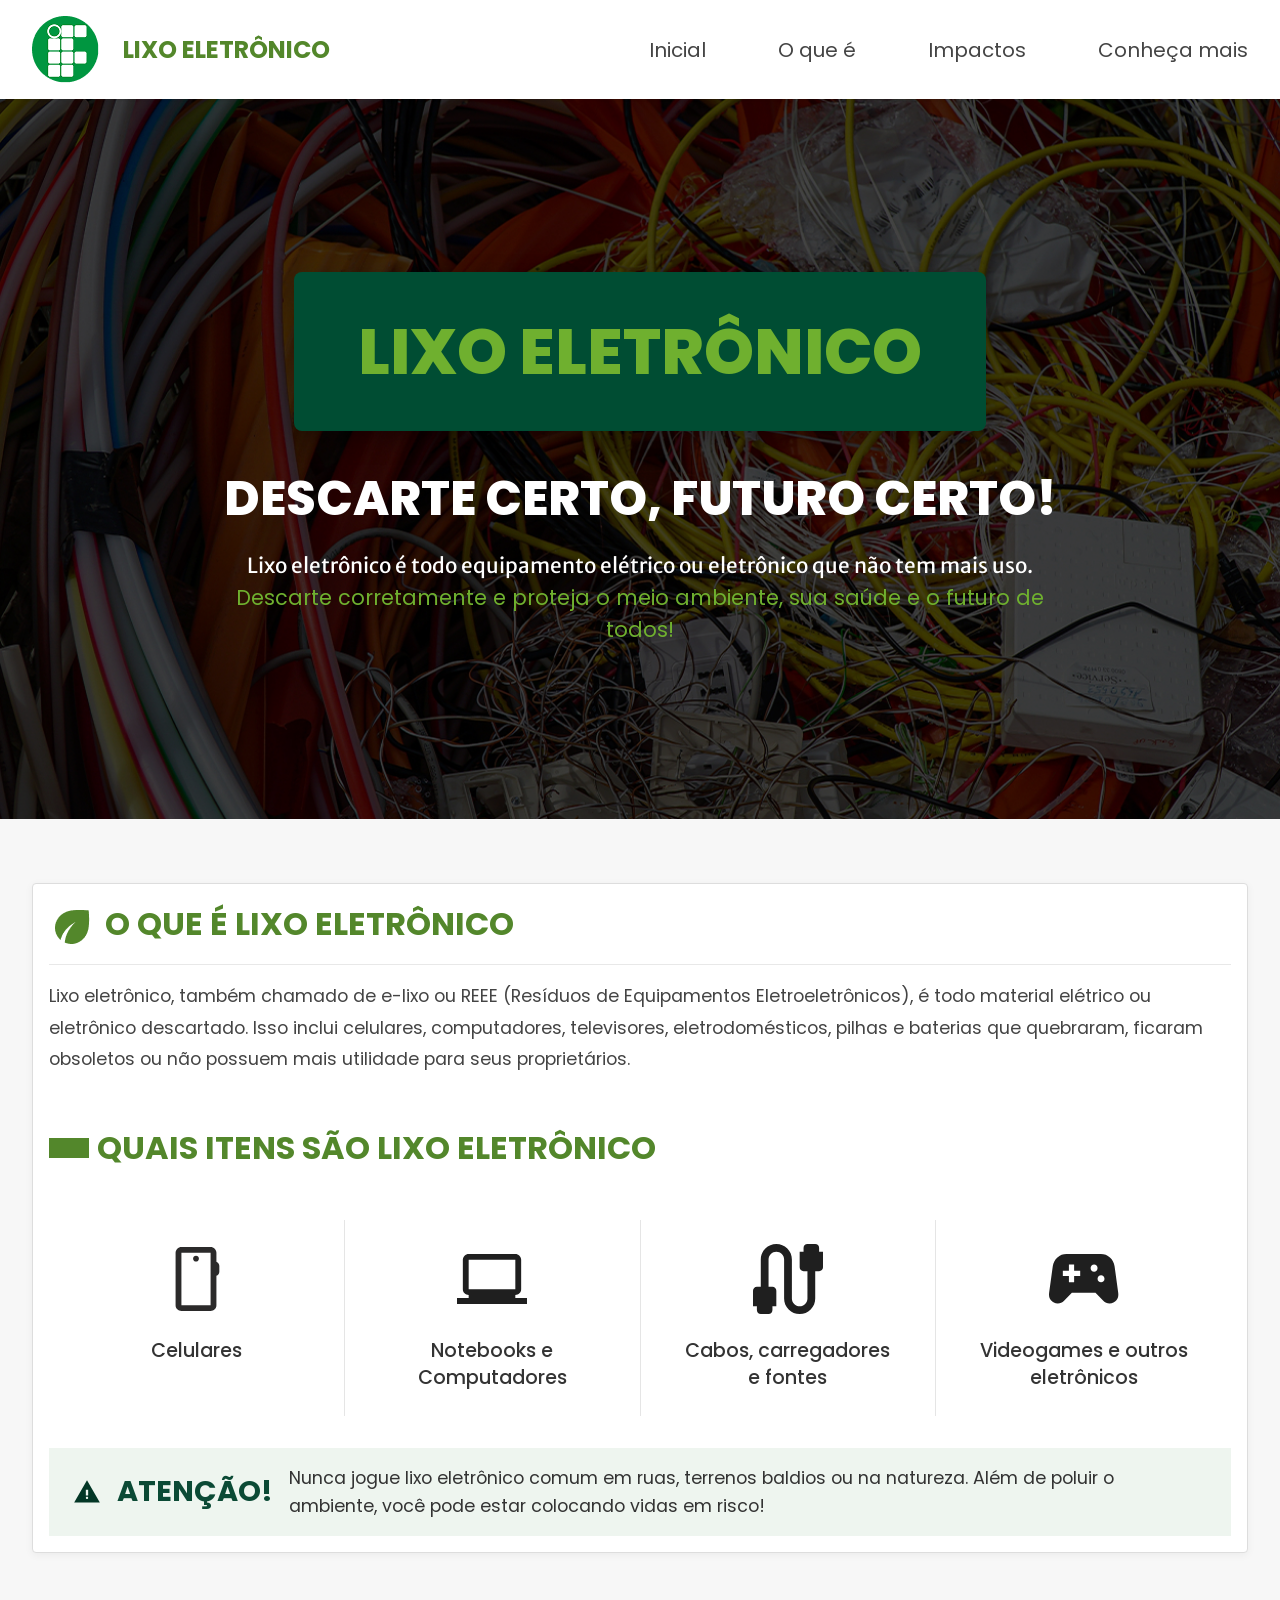
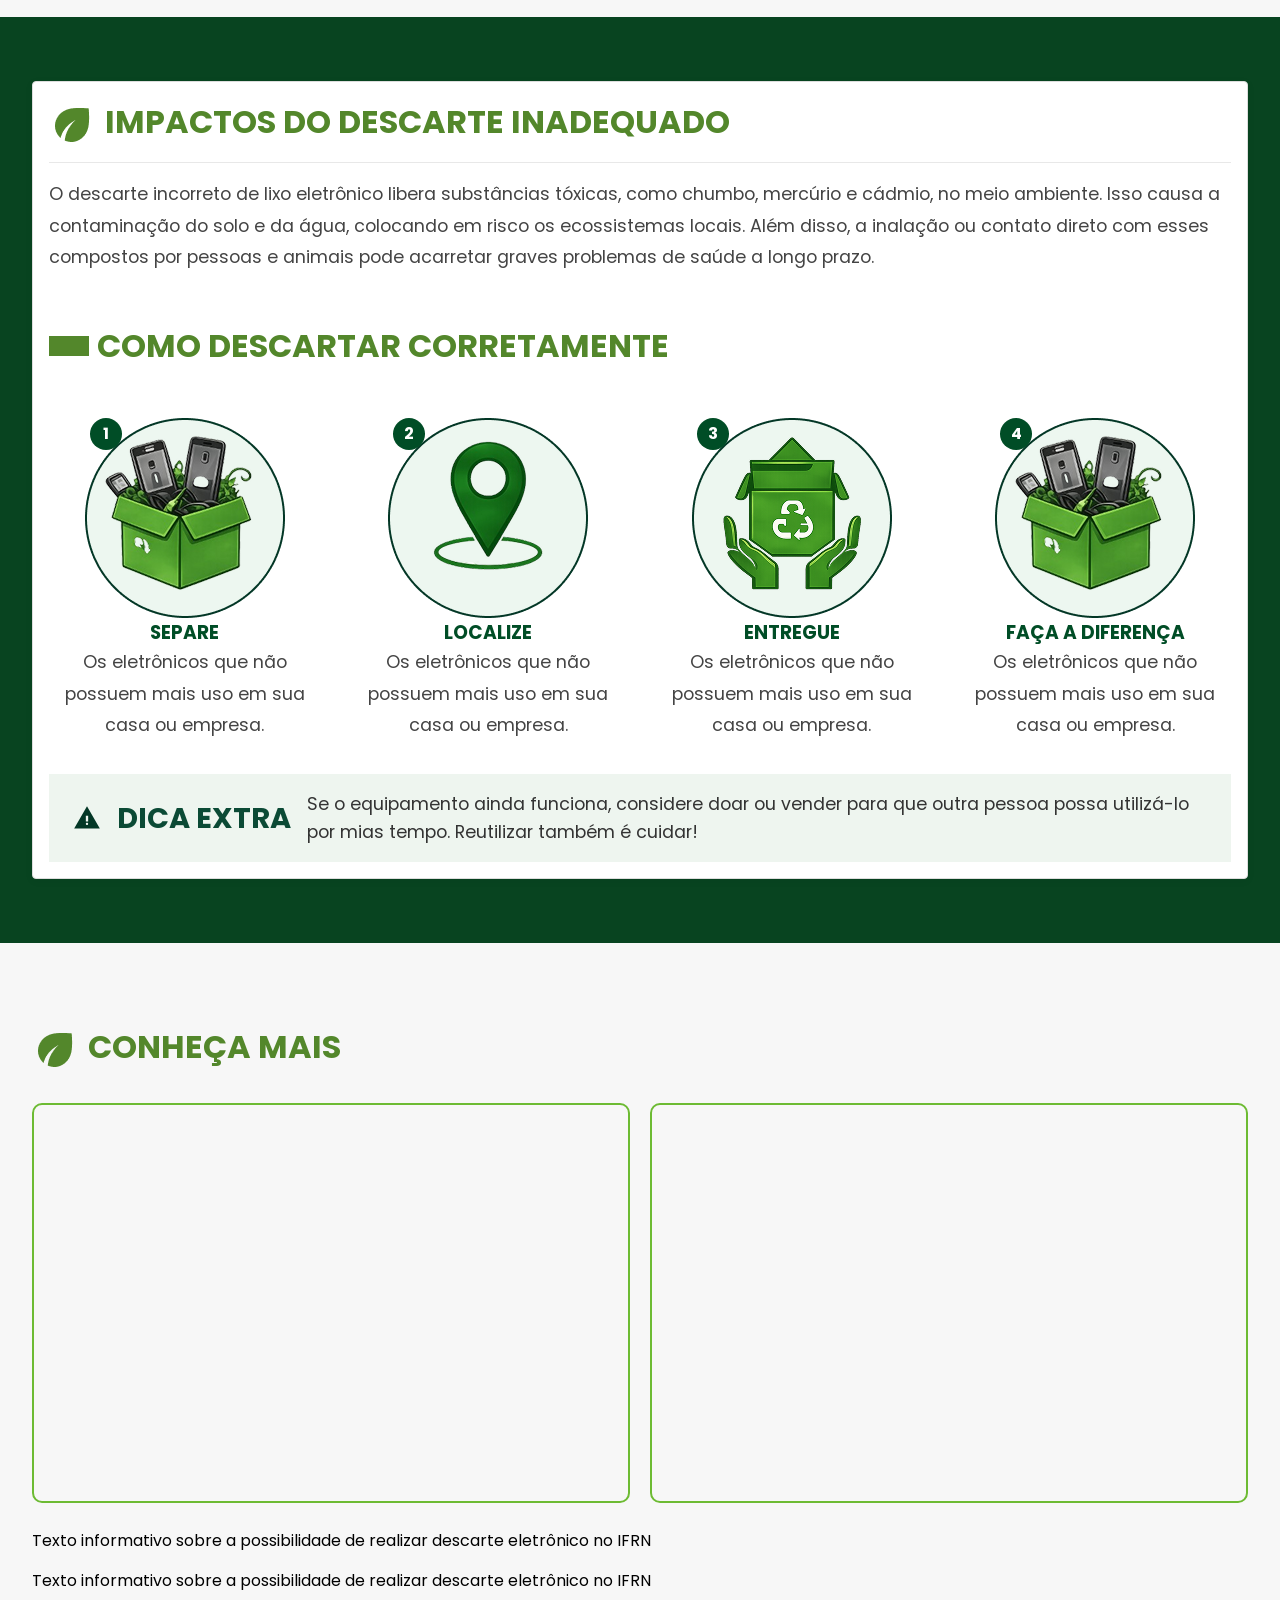
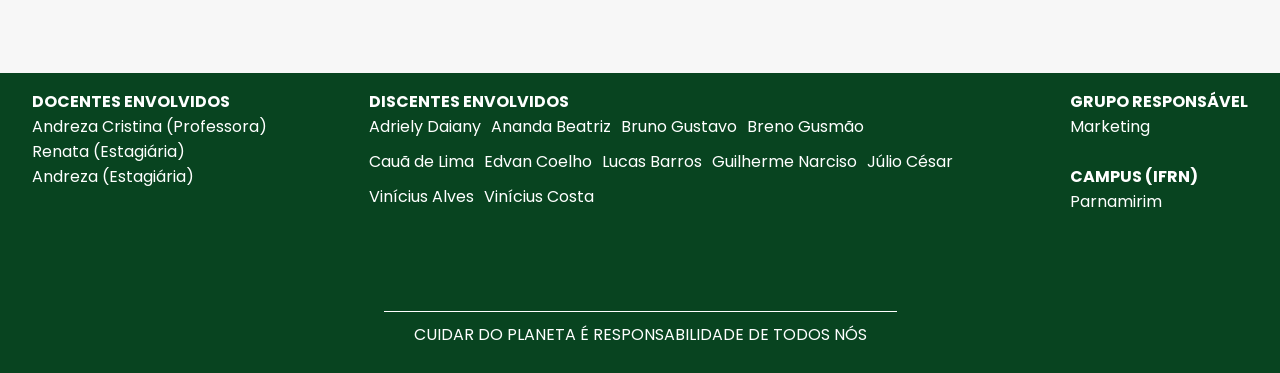
==== commit ff6b70da: "feat: Junção de partes da página" ====
--- a/docs/index.html
+++ b/docs/index.html
@@ -4,92 +4,247 @@
 <head>
     <meta charset="UTF-8">
     <meta name="viewport" content="width=device-width, initial-scale=1.0">
+    <title>Descarte de Lixo Eletrônico</title>
+    <link rel="shortcut icon" href="./assets/images/logo.png" type="image/x-icon">
     <link rel="stylesheet" href="./style.css">
-    <link rel="shortcut icon" href="./imgs/logoIF.png" type="image/x-icon">
-    <link href="https://cdn.jsdelivr.net/npm/bootstrap@5.3.8/dist/css/bootstrap.min.css" rel="stylesheet"
-        integrity="sha384-sRIl4kxILFvY47J16cr9ZwB07vP4J8+LH7qKQnuqkuIAvNWLzeN8tE5YBujZqJLB" crossorigin="anonymous">
-    <title>Lixo Eletrônico - IFPAR</title>
+    <link rel="preconnect" href="https://fonts.googleapis.com">
+    <link rel="preconnect" href="https://fonts.gstatic.com" crossorigin>
+    <link
+        href="https://fonts.googleapis.com/css2?family=Merriweather+Sans:ital,wght@0,300..800;1,300..800&family=Poppins:ital,wght@0,100;0,200;0,300;0,400;0,500;0,600;0,700;0,800;0,900;1,100;1,200;1,300;1,400;1,500;1,600;1,700;1,800;1,900&display=swap"
+        rel="stylesheet">
 </head>
 
 <body>
-    <nav class="nav">
-        <div class="cabecalho">
-            <img src="./imgs/logoIF.png" alt="Logo IFRN" id="logoIF">
-            <p>Lixo Eletrônico</p>
+    <header>
+        <div class="logo">
+            <img src="./assets/images/logo.png" alt="IFRN - Logo">
+            <h2>Lixo Eletrônico</h2>
         </div>
-        <div class="linkPaginas">
-            <a class="nav-link" href="#secao1"><span>Inicial</span></a>
-            <a class="nav-link" href="#secao2"><span>O que é</span></a>
-            <a class="nav-link" href="#secao3"><span>Impactos</span></a>
-            <a class="nav-link" href="#secao4"><span>Conheça mais</span></a>
-        </div>
-    </nav>
-    <main class="sessoes">
-        <section id="secao1">
-            <div class="caixa1">
-                <h1>LIXO ELETRÔNICO</h1>
-                <p class="subtitulo">DESCARTE CERTO, FUTURO CERTO!</p>
-                <p class="paragrafo">
-                    Lixo eletrônico é todo equipamento elétrico ou eletrônico que não tem mais uso.
-                    <span class="textoVerde">
-                        Descarte corretamente e proteja o meio ambiente, sua saúde e o futuro de todos!
+
+        <nav class="principal-nav">
+            <ul>
+                <li><a href="#section-1">Inicial</a></li>
+                <li><a href="#section-2">O que é</a></li>
+                <li><a href="#section-3">Impactos</a></li>
+                <li><a href="#section-4">Conheça mais</a></li>
+            </ul>
+        </nav>
+    </header>
+    <main>
+        <section id="section-1">
+            <div class="overlay">
+                <div class="principal-title">
+                    <h1>Lixo Eletrônico</h1>
+
+                    <h2>Descarte Certo, Futuro Certo!</h2>
+
+                    <p>
+                        Lixo eletrônico é todo equipamento elétrico ou eletrônico que não tem mais uso.
+                        <span>
+                            Descarte corretamente e proteja o meio ambiente, sua saúde e o futuro de todos!
+                        </span>
+                    </p>
+                </div>
+            </div>
+        </section>
+        <section id="section-2">
+
+            <div class="subsection pt-1">
+                <h2 class="section-title">
+                    <img src="./assets/icons/eco.png" alt="Eco">
+                    O QUE É LIXO ELETRÔNICO
+                </h2>
+
+                <p>
+                    Lixo eletrônico, também chamado de e-lixo ou REEE (Resíduos de Equipamentos
+                    Eletroeletrônicos), é todo material elétrico ou eletrônico descartado. Isso
+                    inclui celulares, computadores, televisores, eletrodomésticos, pilhas e
+                    baterias que quebraram, ficaram obsoletos ou não possuem mais utilidade para
+                    seus proprietários.
+                </p>
+            </div>
+
+            <div class="subsection pt-2">
+                <h2 class="section-title">
+                    QUAIS ITENS SÃO LIXO ELETRÔNICO
+                </h2>
+
+                <div class="items">
+                    <div class="item">
+                        <img src="./assets/icons/mobile.svg" alt="">
+                        <span>Celulares</span>
+                    </div>
+
+                    <div class="item">
+                        <img src="./assets/icons/notebook.svg" alt="">
+                        <span>Notebooks e Computadores</span>
+                    </div>
+
+                    <div class="item">
+                        <img src="./assets/icons/cables.svg" alt="">
+                        <span>Cabos, carregadores e fontes</span>
+                    </div>
+
+                    <div class="item">
+                        <img src="./assets/icons/games.svg" alt="">
+                        <span>Videogames e outros eletrônicos</span>
+                    </div>
+                </div>
+
+                <div class="warn">
+                    <span class="warn-icon">
+                        <img src="./assets/icons/warn.svg" alt="">
                     </span>
-                </p>
-                <!--
-                -->
-            </div>
-        </section>
-        <section id="secao2">
-            <h2>O QUE É LIXO ELETRÔNICO</h2>
-            <p>"Lorem ipsum dolor sit amet, consectetur adipiscing elit, sed do eiusmod tempor incididunt ut labore et
-                dolore magna aliqua. Ut enim ad minim veniam, quis nostrud exercitation ullamco laboris nisi ut aliquip
-                ex ea commodo consequat. Duis aute irure dolor in reprehenderit in voluptate velit esse cillum dolore eu
-                fugiat nulla pariatur. Excepteur sint occaecat cupidatat non proident, sunt in culpa qui officia
-                deserunt mollit anim id est laborum."</p>
-            <h2>QUAIS ITENS SÃO LIXO ELETRÔNICO</h2>
-
-
-        </section>
-        <section id="secao3">
-            <h2>IMPACTOS DO DESCARTE INADEQUADO</h2>
-            <p>"Lorem ipsum dolor sit amet, consectetur adipiscing elit, sed do eiusmod tempor incididunt ut labore et
-                dolore magna aliqua. Ut enim ad minim veniam, quis nostrud exercitation ullamco laboris nisi ut aliquip
-                ex ea commodo consequat. Duis aute irure dolor in reprehenderit in voluptate velit esse cillum dolore eu
-                fugiat nulla pariatur. Excepteur sint occaecat cupidatat non proident, sunt in culpa qui officia
-                deserunt mollit anim id est laborum."</p>
-            <h2>COMO DESCARTAR CORRETAMENTE?</h2>
-
-        </section>
-        <section id="secao4">
-            <h2>Conheça mais</h2>
-            <!--Adicionar vídeo do Mateus-->
-            <p>"Lorem ipsum dolor sit amet, consectetur adipiscing elit, sed do eiusmod tempor incididunt ut labore et
-                dolore magna aliqua. Ut enim ad minim veniam, quis nostrud exercitation ullamco laboris nisi ut aliquip
-                ex ea commodo consequat. Duis aute irure dolor in reprehenderit in voluptate velit esse cillum dolore eu
-                fugiat nulla pariatur. Excepteur sint occaecat cupidatat non proident, sunt in culpa qui officia
-                deserunt mollit anim id est laborum."</p>
-            <iframe
-                src="https://www.google.com/maps/embed?pb=!1m18!1m12!1m3!1d3968.4097036806616!2d-35.265659699999986!3d-5.938130799999993!2m3!1f0!2f0!3f0!3m2!1i1024!2i768!4f13.1!3m3!1m2!1s0x7b2577c0c020119%3A0x860676460df8a5eb!2sIFRN%20Parnamirim%20-%20(Ens.%20T%C3%A9cnico%2C%20Grad.%20e%20Espec.)!5e0!3m2!1spt-BR!2sbr!4v1782746803290!5m2!1spt-BR!2sbr"
-                width="" height="" class="mapa" allowfullscreen="" loading="lazy"
-                referrerpolicy="strict-origin-when-cross-origin"></iframe>
-
+
+                    <strong>ATENÇÃO!</strong>
+
+                    <p>
+                        Nunca jogue lixo eletrônico comum em ruas, terrenos baldios ou na natureza.
+                        Além de poluir o ambiente, você pode estar colocando vidas em risco!
+                    </p>
+                </div>
+            </div>
+
+        </section>
+        <section id="section-3">
+            <div class="group">
+
+
+                <div class="subsection pt-1">
+                    <span>
+                        <h2 class="section-title">
+                            <img src="./assets/icons/eco.png" alt="Eco">
+                            IMPACTOS DO DESCARTE INADEQUADO
+                        </h2>
+                    </span>
+
+                    <p>O descarte incorreto de lixo eletrônico libera substâncias tóxicas, como chumbo, mercúrio e
+                        cádmio,
+                        no meio ambiente. Isso causa a contaminação do solo e da água, colocando em risco os
+                        ecossistemas
+                        locais. Além disso, a inalação ou contato direto com esses compostos por pessoas e animais pode
+                        acarretar graves problemas de saúde a longo prazo.</p>
+                </div>
+
+                <div class="subsection pt-2">
+                    <h2 class="section-title">COMO DESCARTAR CORRETAMENTE</h2>
+
+                    <div class="items">
+                        <div class="item">
+                            <span class="step">1</span>
+                            <img src="./assets/images/Item.png" alt="">
+
+                            <h3>SEPARE</h3>
+
+                            <p>Os eletrônicos que não possuem mais uso em sua casa ou empresa.</p>
+                        </div>
+
+                        <div class="item">
+                            <span class="step">2</span>
+                            <img src="./assets/images/item2.png" alt="">
+
+                            <h3>LOCALIZE</h3>
+
+                            <p>Os eletrônicos que não possuem mais uso em sua casa ou empresa.</p>
+                        </div>
+
+                        <div class="item">
+                            <span class="step">3</span>
+                            <img src="./assets/images/Item3.png" alt="">
+
+                            <h3>ENTREGUE</h3>
+
+                            <p>Os eletrônicos que não possuem mais uso em sua casa ou empresa.</p>
+                        </div>
+
+                        <div class="item">
+                            <span class="step">4</span>
+                            <img src="./assets/images/Item.png" alt="">
+
+                            <h3>FAÇA A DIFERENÇA</h3>
+
+                            <p>Os eletrônicos que não possuem mais uso em sua casa ou empresa.</p>
+                        </div>
+                    </div>
+
+                    <div class="warn">
+                        <span class="warn-icon">
+                            <img src="./assets/icons/warn.svg" alt="">
+                        </span>
+
+                        <strong>DICA EXTRA</strong>
+
+                        <p>
+                            Se o equipamento ainda funciona, considere doar ou vender para que outra pessoa possa
+                            utilizá-lo por mias tempo. Reutilizar também é cuidar!
+                        </p>
+                    </div>
+                </div>
+            </div>
+        </section>
+        <section id="section-4">
+            <h2 class="section-title">
+                <img src="./assets/icons/eco.png" alt="Eco">
+                CONHEÇA MAIS
+            </h2>
+
+            <div class="caixa2">
+                <iframe
+                    src="https://www.google.com/maps/embed?pb=!1m18!1m12!1m3!1d3968.4097036806616!2d-35.265659699999986!3d-5.938130799999993!2m3!1f0!2f0!3f0!3m2!1i1024!2i768!4f13.1!3m3!1m2!1s0x7b2577c0c020119%3A0x860676460df8a5eb!2sIFRN%20Parnamirim%20-%20(Ens.%20T%C3%A9cnico%2C%20Grad.%20e%20Espec.)!5e0!3m2!1spt-BR!2sbr!4v1782746803290!5m2!1spt-BR!2sbr"
+                    class="mapa" allowfullscreen="" loading="lazy"
+                    referrerpolicy="strict-origin-when-cross-origin"></iframe>
+                <iframe class="videoGestao" width="620" height="400"
+                    src="https://www.youtube.com/embed/JO51cX1KDhw?si=U8wbKXDbmRZF9X4P" title="YouTube video player"
+                    frameborder="0"
+                    allow="accelerometer; autoplay; clipboard-write; encrypted-media; gyroscope; picture-in-picture; web-share"
+                    referrerpolicy="strict-origin-when-cross-origin" allowfullscreen=""></iframe>
+            </div>
+            <div class="caixaTexto">
+                <p>Texto informativo sobre a possibilidade de realizar descarte eletrônico no IFRN</p>
+                <p>Texto informativo sobre a possibilidade de realizar descarte eletrônico no IFRN</p>
+            </div>
         </section>
     </main>
     <footer>
-        <div class="nav">
-            <div class="linkPaginas">
-                <a class="nav-link" href="#secao1">Inicial</a>
-                <a class="nav-link" href="#secao2">Processo</a>
-                <a class="nav-link" href="#secao3">Funcionamento</a>
-                <a class="nav-link" href="#secao4">4</a>
+        <div class="dadosTrabalho">
+            <div class="docentes">
+                <p><strong>DOCENTES ENVOLVIDOS</strong></p>
+                <p>Andreza Cristina (Professora)</p>
+                <p>Renata (Estagiária)</p>
+                <p>Andreza (Estagiária)</p>
+            </div>
+            <div>
+                <p><strong>DISCENTES ENVOLVIDOS</strong></p>
+                <div class="discentes">
+                    <p>Adriely Daiany</p>
+                    <p>Ananda Beatriz</p>
+                    <p>Bruno Gustavo</p>
+                    <p>Breno Gusmão</p>
+                    <p>Cauã de Lima</p>
+                    <p>Edvan Coelho</p>
+                    <p>Lucas Barros</p>
+                    <p>Guilherme Narciso</p>
+                    <p>Júlio César</p>
+                    <p>Vinícius Alves</p>
+                    <p>Vinícius Costa</p>
+                </div>
+            </div>
+            <div class="dadosGrupo">
+                <div>
+                    <p><strong>GRUPO RESPONSÁVEL</strong></p>
+                    <p>Marketing</p>
+                </div>
+                <br />
+                <div>
+                    <p><strong>CAMPUS (IFRN)</strong></p>
+                    <p>Parnamirim</p>
+                </div>
             </div>
         </div>
+        <p class="textoFinal">CUIDAR DO PLANETA É RESPONSABILIDADE DE TODOS NÓS</p>
     </footer>
 
-    <script src="./script.js"></script>
-    <script src="https://cdn.jsdelivr.net/npm/bootstrap@5.3.8/dist/js/bootstrap.bundle.min.js"
-        integrity="sha384-FKyoEForCGlyvwx9Hj09JcYn3nv7wiPVlz7YYwJrWVcXK/BmnVDxM+D2scQbITxI"
-        crossorigin="anonymous"></script>
+
 </body>
 
 </html>
--- a/docs/style.css
+++ b/docs/style.css
@@ -1,16 +1,365 @@
 /*Arquivo estilistico do site*/
 
-nav {
-    padding: 18px;
-    display: flex;
-    align-items: center;
-    justify-content: space-between;
-    background-color: #f1fdcf;
-}
-
-#logoIF{
-    width: 50px;
-    height: 50px;
+* {
+    box-sizing: border-box;
+    margin: 0;
+    padding: 0;
+    font-family: 'Poppins', sans-serif;
+}
+
+html {
+    scroll-behavior: smooth;
+}
+
+ul, li {
+    list-style: none;
+}
+
+body {
+    background-color: #F7F7F7;
+}
+
+img {
+    max-width: 100%;
+    height: auto;
+    display: block;
+}
+
+/* Estilização do Header */
+
+header {
+    position: sticky;
+    top: 0;
+    z-index: 1000;
+    display: flex;
+    flex-wrap: wrap;
+    justify-content: space-between;
+    align-items: center;
+    padding: 16px 32px;
+    background-color: #FFF;
+    box-shadow: 0 1px 2px rgba(0, 0, 0, 0.08);
+}
+
+header .logo {
+    display: flex;
+    align-items: center;
+    gap: 24px;
+    text-transform: uppercase;
+    font-family: 'Poppins', sans-serif;
+    color: #53872B;
+}
+
+.principal-nav ul {
+    display: flex;
+    gap: 72px;
+    font-size: 20px;
+}
+
+.principal-nav a {
+    position: relative;
+    color: #454545;
+    text-decoration: none;
+}
+
+.principal-nav a:hover {
+    color: #53872B;
+    transition: width 0.3s ease;
+}
+
+.principal-nav a::after {
+    content: "";
+    position: absolute;
+    left: 0;
+    bottom: -12px;
+
+    width: 0;
+    height: 2px;
+
+    background-color: #53872B;
+    transition: width 0.3s ease;
+}
+
+.principal-nav a:hover::after {
+    width: 100%;
+}
+
+/* Estilização da Section 1 */
+
+#section-1 {
+    min-height: 80vh;
+
+    background-image: url("./assets/images/lixo-eletro.jpg");
+    background-size: cover;
+    background-position: center;
+    background-repeat: no-repeat;
+
+    position: relative;
+}
+
+.overlay {
+    min-height: 80vh;
+
+    display: flex;
+    justify-content: center;
+    align-items: center;
+
+    background: rgba(0, 0, 0, 0.10);
+}
+
+.principal-title {
+    text-align: center;
+    max-width: 900px;
+    padding: 0 2rem;
+}
+
+.principal-title h1 {
+    display: inline-block;
+
+    background-color: #004d33;
+    color: #6fb02f;
+
+    text-transform: uppercase;
+    font-size: 4rem;
+    font-weight: 800;
+
+    padding: 2rem 4rem;
+    border-radius: 8px;
+
+    margin-bottom: 2rem;
+
+    box-shadow: 0 8px 24px rgba(0, 0, 0, 0.3);
+}
+
+.principal-title h2 {
+    color: white;
+
+    font-size: 3rem;
+    font-weight: 800;
+    text-transform: uppercase;
+
+    margin-bottom: 1rem;
+}
+
+.principal-title p {
+    font-family: 'Merriweather sans';
+    color: white;
+    font-size: 1.3rem;
+    line-height: 1.5;
+}
+
+.principal-title span {
+    color: #6fb02f;
+}
+
+/* Estilização da Section 2 */
+
+#section-2 {
+    margin: 4rem 2rem;
+    padding: 1rem;
+
+    background: #fff;
+    border: 1px solid #ddd;
+    border-radius: 4px;
+
+    box-shadow: 0 2px 8px rgba(0, 0, 0, .05);
+}
+
+.subsection.pt-1 {
+    margin-bottom: 3rem;
+}
+
+#section-2 .subsection .items {
+    display: flex;
+    justify-content: space-between;
+    margin-top: 2rem;
+}
+
+#section-2 .subsection .items .item {
+    flex: 1;
+
+    display: flex;
+    flex-direction: column;
+    align-items: center;
+    justify-content: flex-start;
+
+    text-align: center;
+
+    padding: 1.5rem 2rem;
+    min-height: 180px;
+
+    border-right: 1px solid #e5e5e5;
+}
+
+#section-2 .subsection .items .item:last-child {
+    border-right: none;
+}
+
+#section-2 .subsection .items .item img {
+    width: 70px;
+    height: 70px;
+    object-fit: contain;
+
+    margin-bottom: 1.5rem;
+}
+
+#section-2 .subsection .items .item span {
+    max-width: 220px;
+
+    color: #333;
+    font-size: 1.2rem;
+    font-weight: 500;
+    line-height: 1.4;
+}
+
+.section-title {
+    display: flex;
+    gap: 8px;
+    color: #53872B;
+    font-size: 2rem;
+    font-weight: 700;
+
+    padding-bottom: 1rem;
+    margin-bottom: 1rem;
+}
+
+.subsection.pt-1 .section-title { 
+    border-bottom: 1px solid #e8e8e8;
+}
+
+.subsection p {
+    color: #444;
+    line-height: 1.8;
+    font-size: 1.1rem;
+}
+
+.subsection.pt-2 .section-title {
+    display: flex;
+    align-items: center;
+    gap: 8px;
+}
+
+.subsection.pt-2 .section-title::before {
+    content: "";
+    width: 40px;
+    height: 20px;
+    background-color: #53872B;
+}
+
+.warn {
+    margin-top: 2rem;
+    padding: 1rem 1.5rem;
+    border-radius: 4;
+    display: flex;
+    align-items: center;
+    gap: 1rem;
+
+    background-color: #eef5ef;
+}
+
+.warn-icon {
+    font-size: 2rem;
+    color: #0b4a35;
+}
+
+.warn strong {
+    color: #0b4a35;
+    font-size: 1.8rem;
+    font-weight: 700;
+    white-space: nowrap;
+}
+
+.warn p {
+    margin: 0;
+    color: #333;
+    font-size: 1.1rem;
+    line-height: 1.6;
+}
+
+/* Estilização da Section 2 */
+
+#section-3 {
+    background: #084420;
+    padding: 2rem 0;
+}
+
+.group{
+    background-color: #fff;
+    margin: 2rem 2rem;
+    padding: 1rem;
+    
+    border: 1px solid #ddd;
+    border-radius: 4px;
+
+    box-shadow: 0 2px 8px rgba(0, 0, 0, .05);
+}
+
+.group .items {
+    display: flex;
+    justify-content: space-between;
+    gap: 2rem;
+    margin-top: 2rem;
+}
+
+.group .item {
+    flex: 1;
+
+    display: flex;
+    flex-direction: column;
+    align-items: center;
+
+    text-align: center;
+    position: relative;
+}
+
+.group .item h3{
+    color: #004d26;
+}
+
+.group .item .step {
+    position: absolute;
+
+    top: 0;
+    left: 15%;
+
+    width: 32px;
+    height: 32px;
+
+    display: flex;
+    justify-content: center;
+    align-items: center;
+
+    border-radius: 50%;
+
+    background-color: #004d26;
+    color: white;
+
+    font-size: 1rem;
+    font-weight: 700;
+
+    z-index: 2;
+}
+
+#section-4 {
+    background-color: #F7F7F7;
+    display: flex;
+    flex-direction: column;
+    margin: 4rem 1rem;
+    padding: 1rem;
+}
+
+#section-4 h2 {
+    color: #53872B;
+}
+
+.videoGestao {
+    border: solid 2px #6DBB33;
+    border-radius: 10px;
+    width: 100%;
+    min-width: 300px;
+    max-width: 700px;
+    height: 100%;
+    min-height: 400px;
+    max-height: 500px;
 }
 
 .mapa {
@@ -18,155 +367,100 @@
     border-radius: 10px;
     width: 100%;
     min-width: 300px;
-    max-width: 600px;
+    max-width: 700px;
     height: 100%;
     min-height: 400px;
     max-height: 500px;
-    margin-top: 10px;
-}
-
-.cabecalho {
-    display: flex;
-    justify-content: space-between;
-    flex-wrap: nowrap;
-    align-items: center;
-    align-content: center;
-    gap: 20px;
-    margin-left: 25px;
-}
-
-.cabecalho p {
-    font-size: 28px;
-    margin-top: 10px;
-    display: flex;
-}
-
-a{
-    text-decoration: none;
-}
-
-.linkPaginas {
-    display: flex;
-    justify-content: center;
-    align-items: center;
-    align-content: center;
-}
-
-.linkPaginas span{
-    color: black;
-}
-
-main {
-    margin: 0px auto;
-}
-
-.sessoes {
+}
+
+.caixa2 {
+    display: flex;
+    flex-direction: row;
+    justify-content: space-between;
+    gap: 20px
+    
+}
+
+.caixaTexto{
     display: flex;
     flex-direction: column;
-    justify-content: space-between;
-    height: max-content;
-    margin: 0px auto;
-}
-
-section {
-    min-width: 300px;
-    min-height: 300px;
-    width: 100%;
-    padding: 48px 35px;
-}
-
-#secao1{
-    background-image: url("./imgs/img1.jpg");
-    background-size: cover;
-    background-position: center;
-    background-repeat: no-repeat;
-    text-align: center;
-}
-
-#secao1 h1{
-    color: #6DBB33;
-    box-shadow: 2px 8px 8px rgba(0, 0, 0, 0.5);
-    background-color: #033726;
-    padding: 30px;
-    font-size: 60px;
-    font-weight: bold;
-    border-radius: 10px;
-}
-
-#secao1 p{
-    color: white;
-    text-shadow: 2px 8px 8px rgba(0, 0, 0, 0.5);
-}
-
-
-.subtitulo{
-    font-size: 40px;
-}
-
-.paragrafo{
-    font-size: 22px;
-}
-
-.textoVerde{
-    color: #6DBB33;
-}
-
-.caixa1 {
-    display: flex;
-    flex-direction: column;
-    justify-content: space-between;
     gap: 15px;
-    margin: 0px auto;
-    max-width: 700px;
-
-}
-
-#secao2{
-    background-color: #F7F7F7;
-}
-
-#secao2 h2{
-    color: #6DBB33;
-}
-
-#secao3{
-    background-color: #033726;
-}
-
-
-#secao3 h2{
-    color: #6DBB33;
-}
-
-#secao4{
-    background-color: #F7F7F7;
-}
-
-#secao4 h2{
-    color: #6DBB33;
+    margin-top: 25px;
+}
+
+.caixa2 .caixaTexto{
+    max-width: 800px;
 }
 
 footer {
     background-color: #084420;
-    height: 300px;
-    padding: 18px;
-
-}
-
-footer .linkPaginas{
+    min-height: 300px;
+    padding: 1rem 2rem;
+    display: flex;
+    justify-content: space-between;
+    flex-direction: column;
+    text-align: center;
+
+}
+
+footer  div{
+    text-align: left;
+}
+
+footer p{
+    color: white;
+}
+
+.dadosTrabalho{
+    display: flex;
+    justify-content: space-between;
+}
+
+.discentes{
+    display: flex;
+    max-width: 600px;
+    flex-wrap: wrap;
+    gap: 10px;
+}
+
+.textoFinal{
+    max-width: 640px;
+    padding: 10px 30px;
+    border: solid;
+    border-width: 1px 0px 0px 0px;
     margin: 0px auto;
 }
 
+@media (max-width: 850px){
+    .caixa2 {
+        display: flex;
+        flex-direction: column-reverse;
+        gap: 30px;
+    }
+}
+
 @media (max-width: 750px) {
-    nav{
+    nav {
         align-content: center;
         justify-content: center;
-    }
-
-    .caixa1 {
-        display: flex;
         flex-direction: column;
-        gap: 15px;
-
+    }
+
+    .linkPaginas span {
+        color: black;
+        font-size: 88%;
+    }
+
+    #secao1 h1 {
+        font-size: 40px;
+    }
+
+    .subtitulo {
+        font-size: 30px;
+    }
+
+    footer{
+        flex-direction: column;
+        gap: 20px;
     }
 }
